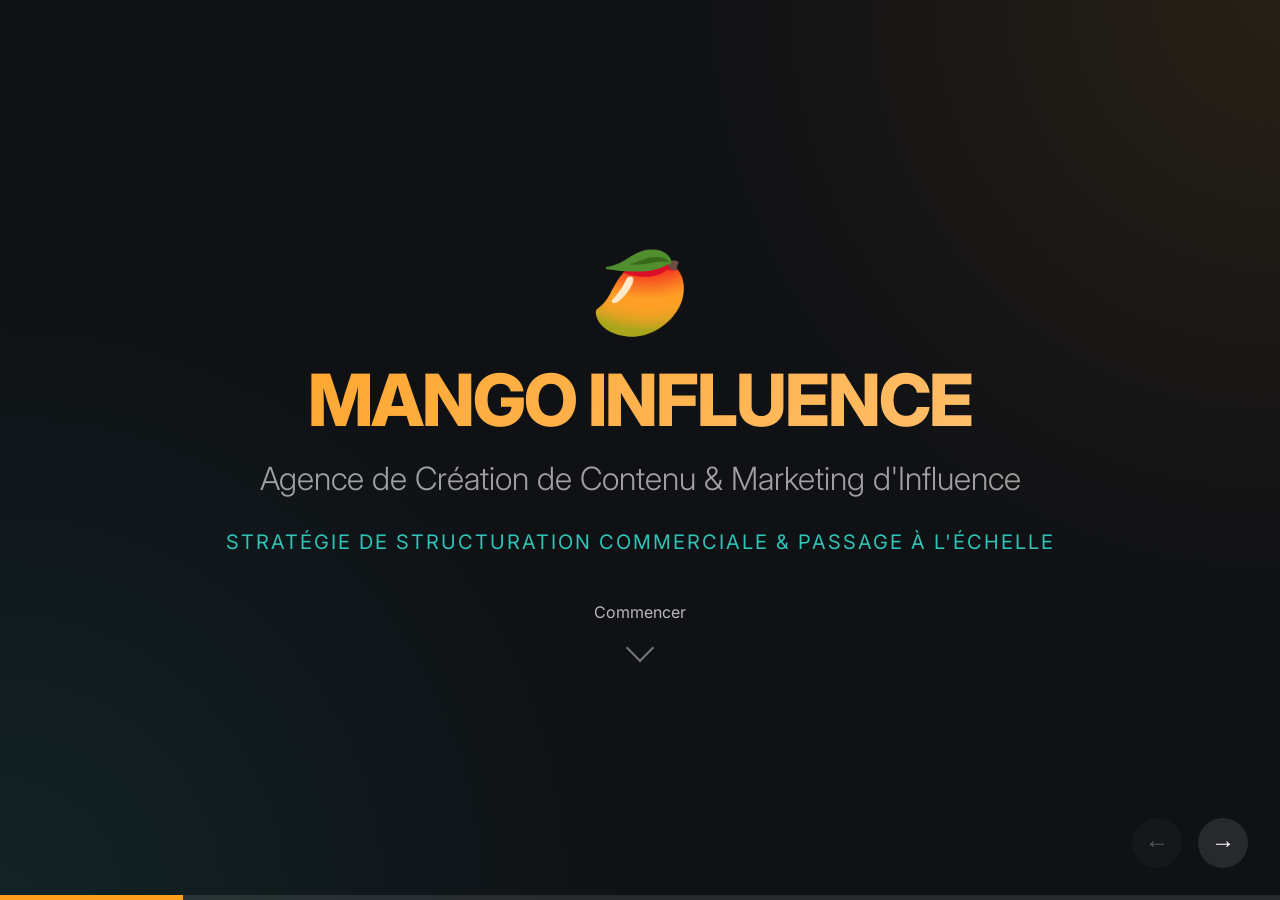
==== index.html @ bfeb3c83 "Move presentation to root for Vercel deployment" ====
<!DOCTYPE html>
<html lang="fr">
<head>
    <meta charset="UTF-8">
    <meta name="viewport" content="width=device-width, initial-scale=1.0">
    <title>Mango Influence - Stratégie de Croissance</title>
    <!-- Google Fonts -->
    <link rel="preconnect" href="https://fonts.googleapis.com">
    <link rel="preconnect" href="https://fonts.gstatic.com" crossorigin>
    <link href="https://fonts.googleapis.com/css2?family=Inter:wght@300;400;600;800&display=swap" rel="stylesheet">
    <link rel="stylesheet" href="style.css">
</head>
<body>
    <div class="progress-bar">
        <div class="progress"></div>
    </div>

    <div class="controls">
        <button id="prevBtn" class="control-btn" aria-label="Précédent">&larr;</button>
        <button id="nextBtn" class="control-btn" aria-label="Suivant">&rarr;</button>
    </div>

    <div class="slider-container">
        <!-- SLIDE 1: Intro -->
        <div class="slide active" id="slide-1">
            <div class="slide-content centered">
                <div class="logo-container">
                    <span class="logo-icon">🥭</span>
                </div>
                <h1>MANGO INFLUENCE</h1>
                <h2>Agence de Création de Contenu & Marketing d'Influence</h2>
                <div class="subtitle">Stratégie de Structuration Commerciale & Passage à l'Échelle</div>
                <div class="scroll-indicator">
                    <span>Commencer</span>
                    <div class="arrow-down"></div>
                </div>
            </div>
        </div>

        <!-- SLIDE 2: Carte d'Identité -->
        <div class="slide" id="slide-2">
            <div class="slide-content">
                <h3>📊 CARTE D'IDENTITÉ</h3>
                <div class="grid-2-col">
                    <div class="card">
                        <div class="card-icon">🏢</div>
                        <h4>L'Agence</h4>
                        <p><strong>Nom :</strong> Mango Influence</p>
                        <p><strong>Âge :</strong> 3 ans d'existence</p>
                        <p><strong>ADN :</strong> Créativité & Performance</p>
                    </div>
                    <div class="card">
                        <div class="card-icon">🌍</div>
                        <h4>Expansion</h4>
                        <p><strong>4 Imparts :</strong> Paris, DOM-TOM, Barcelone, Madrid</p>
                        <p><strong>Équipe :</strong> 6 Commerciaux</p>
                    </div>
                    <div class="card">
                        <div class="card-icon">⚙️</div>
                        <h4>Maturité</h4>
                        <p>✅ RH & Projets (Structuré)</p>
                        <p>❌ Commercial (À structurer)</p>
                    </div>
                    <div class="card highlight">
                        <div class="card-icon">🎯</div>
                        <h4>Mission</h4>
                        <p>Structurer la force de vente pour pérenniser la croissance explosive.</p>
                    </div>
                </div>
            </div>
        </div>

        <!-- SLIDE 3: Proposition de Valeur -->
        <div class="slide" id="slide-3">
            <div class="slide-content">
                <h3>🎯 PROPOSITION DE VALEUR</h3>
                <blockquote class="quote-main">
                    "De l'idée au post : Nous créons, amplifions et mesurons l'impact de vos contenus sur tous les écosystèmes digitaux."
                </blockquote>
                
                <div class="services-grid">
                    <div class="service-item">
                        <span class="service-icon">🎬</span>
                        <span>Création de Contenu</span>
                    </div>
                    <div class="service-item">
                        <span class="service-icon">🤝</span>
                        <span>Marketing d'Influence</span>
                    </div>
                    <div class="service-item">
                        <span class="service-icon">📱</span>
                        <span>Social Media</span>
                    </div>
                    <div class="service-item">
                        <span class="service-icon">📈</span>
                        <span>Paid Media</span>
                    </div>
                </div>
            </div>
        </div>

        <!-- SLIDE 4: SWOT -->
        <div class="slide" id="slide-4">
            <div class="slide-content">
                <h3>✅❌ ANALYSE SWOT</h3>
                <div class="swot-container">
                    <div class="swot-box strengths">
                        <h4>✅ FORCES</h4>
                        <ul>
                            <li>Croissance Explosive (3 ans = 4 bureaux)</li>
                            <li>Positionnement Géographique Unique (DOM-TOM + EU)</li>
                            <li>Fondations RH/Projets solides</li>
                        </ul>
                    </div>
                    <div class="swot-box weaknesses">
                        <h4>❌ FAIBLESSES</h4>
                        <ul>
                            <li>Anarchie Commerciale (6 méthodes différentes)</li>
                            <li>Absence de Playbook & Outils</li>
                            <li>Pas de Machine d'Acquisition (Inbound/Outbound)</li>
                        </ul>
                    </div>
                </div>
            </div>
        </div>

        <!-- SLIDE 5: Diagnostic & Urgences -->
        <div class="slide" id="slide-5">
            <div class="slide-content">
                <h3>🚨 LES 3 URGENCES</h3>
                <div class="urgency-grid">
                    <div class="urgency-card">
                        <div class="urgency-header">1. Pas de Process Unifié</div>
                        <div class="urgency-body">
                            <span class="impact">Perte de 30-50%</span>
                            du CA potentiel par manque de closing.
                        </div>
                    </div>
                    <div class="urgency-card">
                        <div class="urgency-header">2. Pas d'Acquisition</div>
                        <div class="urgency-body">
                            <span class="impact">Croissance Imprévisible</span>
                            dépendante du hasard et du réseau.
                        </div>
                    </div>
                    <div class="urgency-card">
                        <div class="urgency-header">3. Pas de Pilotage</div>
                        <div class="urgency-body">
                            <span class="impact">Risque Trésorerie</span>
                            car impossible de prévoir le CA à 3 mois.
                        </div>
                    </div>
                </div>
            </div>
        </div>

        <!-- SLIDE 6: La Solution (Plan) -->
        <div class="slide" id="slide-6">
            <div class="slide-content">
                <h3>🚀 NOTRE RÉPONSE : PHASE 0</h3>
                <p class="subtitle-slide">Un SPRINT de 4 mois pour poser les fondations (15 000€)</p>
                
                <div class="timeline">
                    <div class="timeline-item">
                        <div class="timeline-marker">1</div>
                        <div class="timeline-content">
                            <h5>Mois 1 : Audit</h5>
                            <p>Cartographie des méthodes & Diagnostic.</p>
                        </div>
                    </div>
                    <div class="timeline-item">
                        <div class="timeline-marker">2</div>
                        <div class="timeline-content">
                            <h5>Mois 2 : Playbook</h5>
                            <p>Création de la "Bible" de vente Mango.</p>
                        </div>
                    </div>
                    <div class="timeline-item">
                        <div class="timeline-marker">3</div>
                        <div class="timeline-content">
                            <h5>Mois 3 : Formation</h5>
                            <p>Bootcamp & Coaching pour aligner l'équipe.</p>
                        </div>
                    </div>
                    <div class="timeline-item">
                        <div class="timeline-marker">4</div>
                        <div class="timeline-content">
                            <h5>Mois 4 : Pilotage</h5>
                            <p>Mise en place des KPIs & Dashboard.</p>
                        </div>
                    </div>
                </div>
            </div>
        </div>

        <!-- SLIDE 7: Closing -->
        <div class="slide" id="slide-7">
            <div class="slide-content centered">
                <h1>PRÊTS À PASSER À L'ÉCHELLE ?</h1>
                <div class="cta-container">
                    <p>La structuration commence maintenant.</p>
                    <button class="cta-btn" onclick="javascript:window.close()">Terminer la présentation</button>
                    <div class="contact-info">
                        <p>Mango Influence - Project Team</p>
                    </div>
                </div>
            </div>
        </div>

    </div>

    <script src="app.js"></script>
</body>
</html>
---- style.css ----
/* CSS Reset & Variables */
:root {
    --primary-color: #FF9F1C; /* Mango Orange */
    --secondary-color: #2EC4B6; /* Tropical Teal */
    --bg-color: #0F1115;      /* Deep Dark Background */
    --text-color: #FFFFFF;
    --text-muted: #A0A0A0;
    --card-bg: rgba(255, 255, 255, 0.05);
    --card-border: rgba(255, 255, 255, 0.1);
    --font-main: 'Inter', sans-serif;
    --transition-speed: 0.5s;
}

* {
    margin: 0;
    padding: 0;
    box-sizing: border-box;
}

body {
    font-family: var(--font-main);
    background-color: var(--bg-color);
    color: var(--text-color);
    overflow: hidden; /* Hide scrollbars for presentation mode */
    height: 100vh;
    width: 100vw;
}

/* Layout */
.slider-container {
    position: relative;
    height: 100vh;
    width: 100%;
}

.slide {
    position: absolute;
    top: 0;
    left: 0;
    width: 100%;
    height: 100%;
    opacity: 0;
    visibility: hidden;
    transition: opacity var(--transition-speed) ease-in-out, transform var(--transition-speed) ease;
    transform: scale(0.95);
    display: flex;
    justify-content: center;
    align-items: center;
    padding: 2rem;
    background: radial-gradient(circle at top right, rgba(255, 159, 28, 0.1), transparent 40%),
                radial-gradient(circle at bottom left, rgba(46, 196, 182, 0.1), transparent 40%);
}

.slide.active {
    opacity: 1;
    visibility: visible;
    transform: scale(1);
    z-index: 10;
}

.slide-content {
    max-width: 1200px;
    width: 100%;
    animation: fadeInUp 0.8s ease-out forwards;
}

.slide-content.centered {
    text-align: center;
}

/* Components */
h1 {
    font-size: 4.5rem;
    font-weight: 800;
    background: linear-gradient(135deg, var(--primary-color), #FFC67E);
    -webkit-background-clip: text;
    -webkit-text-fill-color: transparent;
    margin-bottom: 1rem;
    letter-spacing: -2px;
}

h2 {
    font-size: 2rem;
    font-weight: 300;
    color: var(--text-muted);
    margin-bottom: 2rem;
}

h3 {
    font-size: 2.5rem;
    color: var(--primary-color);
    margin-bottom: 3rem;
    border-left: 5px solid var(--secondary-color);
    padding-left: 1rem;
}

.subtitle {
    font-size: 1.25rem;
    color: var(--secondary-color);
    text-transform: uppercase;
    letter-spacing: 2px;
    margin-top: 1rem;
}

/* Cards Grid */
.grid-2-col {
    display: grid;
    grid-template-columns: repeat(2, 1fr);
    gap: 2rem;
}

.card {
    background: var(--card-bg);
    border: 1px solid var(--card-border);
    border-radius: 16px;
    padding: 2rem;
    backdrop-filter: blur(10px);
    transition: transform 0.3s ease;
}

.card:hover {
    transform: translateY(-5px);
    border-color: var(--primary-color);
}

.card-icon {
    font-size: 2.5rem;
    margin-bottom: 1rem;
}

.card h4 {
    font-size: 1.5rem;
    margin-bottom: 0.5rem;
    color: var(--text-color);
}

.card p {
    color: var(--text-muted);
    font-size: 1rem;
    line-height: 1.6;
}

.card.highlight {
    background: linear-gradient(135deg, rgba(255, 159, 28, 0.1), rgba(255, 159, 28, 0.05));
    border-color: rgba(255, 159, 28, 0.3);
}

/* Services Grid */
.services-grid {
    display: flex;
    justify-content: space-around;
    align-items: center;
    margin-top: 4rem;
    flex-wrap: wrap;
    gap: 1rem;
}

.service-item {
    display: flex;
    flex-direction: column;
    align-items: center;
    gap: 1rem;
    font-size: 1.2rem;
    font-weight: 600;
}

.service-icon {
    font-size: 3rem;
    background: var(--card-bg);
    padding: 1.5rem;
    border-radius: 50%;
    border: 1px solid var(--card-border);
}

/* SWOT */
.swot-container {
    display: grid;
    grid-template-columns: 1fr 1fr;
    gap: 2rem;
}

.swot-box {
    padding: 2rem;
    border-radius: 16px;
    background: var(--card-bg);
}

.swot-box.strengths h4 { color: var(--secondary-color); font-size: 1.5rem; margin-bottom: 1rem; }
.swot-box.weaknesses h4 { color: #EF476F; font-size: 1.5rem; margin-bottom: 1rem; }

.swot-box ul {
    list-style: none;
}

.swot-box ul li {
    padding: 0.5rem 0;
    border-bottom: 1px solid rgba(255,255,255,0.05);
}

.swot-box ul li:before {
    content: "•";
    margin-right: 10px;
    color: var(--text-muted);
}

/* Urgency Grid */
.urgency-grid {
    display: grid;
    grid-template-columns: repeat(3, 1fr);
    gap: 1.5rem;
}

.urgency-card {
    background: rgba(239, 71, 111, 0.1);
    border: 1px solid rgba(239, 71, 111, 0.3);
    border-radius: 12px;
    padding: 1.5rem;
}

.urgency-header {
    font-weight: 800;
    font-size: 1.2rem;
    color: #EF476F;
    margin-bottom: 1rem;
}

.urgency-body {
    font-size: 1rem;
    line-height: 1.5;
}

.urgency-body .impact {
    display: block;
    font-size: 1.5rem;
    font-weight: 800;
    color: var(--text-color);
    margin-bottom: 0.5rem;
}

/* Timeline */
.timeline {
    display: flex;
    justify-content: space-between;
    margin-top: 3rem;
    position: relative;
}

.timeline::before {
    content: '';
    position: absolute;
    top: 25px;
    left: 0;
    width: 100%;
    height: 2px;
    background: var(--card-border);
    z-index: 0;
}

.timeline-item {
    position: relative;
    z-index: 1;
    text-align: center;
    flex: 1;
    padding: 0 10px;
}

.timeline-marker {
    width: 50px;
    height: 50px;
    background: var(--bg-color);
    border: 2px solid var(--primary-color);
    border-radius: 50%;
    display: flex;
    justify-content: center;
    align-items: center;
    font-weight: 800;
    margin: 0 auto 1.5rem;
    color: var(--primary-color);
    box-shadow: 0 0 15px rgba(255, 159, 28, 0.3);
}

.timeline-content h5 {
    font-size: 1.1rem;
    color: var(--text-color);
    margin-bottom: 0.5rem;
}

.timeline-content p {
    font-size: 0.9rem;
    color: var(--text-muted);
}

/* Controls & UI */
.controls {
    position: fixed;
    bottom: 2rem;
    right: 2rem;
    z-index: 100;
    display: flex;
    gap: 1rem;
}

.control-btn {
    background: rgba(255, 255, 255, 0.1);
    border: none;
    color: white;
    width: 50px;
    height: 50px;
    border-radius: 50%;
    cursor: pointer;
    font-size: 1.5rem;
    transition: all 0.3s ease;
}

.control-btn:hover {
    background: var(--primary-color);
    transform: scale(1.1);
}

.progress-bar {
    position: fixed;
    bottom: 0;
    left: 0;
    width: 100%;
    height: 5px;
    background: rgba(255,255,255,0.1);
    z-index: 100;
}

.progress {
    height: 100%;
    background: var(--primary-color);
    width: 0%;
    transition: width 0.3s ease;
}

.logo-icon {
    font-size: 5rem;
    display: block;
    margin-bottom: 1rem;
    animation: float 3s ease-in-out infinite;
}

.arrow-down {
    margin-top: 1rem;
    width: 20px;
    height: 20px;
    border-right: 2px solid var(--text-muted);
    border-bottom: 2px solid var(--text-muted);
    transform: rotate(45deg);
    animation: bounce 2s infinite;
}

.scroll-indicator {
    margin-top: 3rem;
    display: flex;
    flex-direction: column;
    align-items: center;
    opacity: 0.7;
}

.quote-main {
    font-size: 2rem;
    font-weight: 300;
    font-style: italic;
    text-align: center;
    color: var(--text-color);
    margin: 2rem 0;
    padding: 0 2rem;
    border-left: none;
}

.cta-btn {
    margin-top: 2rem;
    padding: 1rem 3rem;
    font-size: 1.2rem;
    font-weight: 700;
    color: var(--bg-color);
    background: var(--primary-color);
    border: none;
    border-radius: 50px;
    cursor: pointer;
    transition: transform 0.3s, box-shadow 0.3s;
}

.cta-btn:hover {
    transform: translateY(-2px);
    box-shadow: 0 10px 20px rgba(255, 159, 28, 0.3);
}

/* Animations */
@keyframes fadeInUp {
    from {
        opacity: 0;
        transform: translateY(20px);
    }
    to {
        opacity: 1;
        transform: translateY(0);
    }
}

@keyframes float {
    0% { transform: translateY(0px); }
    50% { transform: translateY(-10px); }
    100% { transform: translateY(0px); }
}

@keyframes bounce {
    0%, 20%, 50%, 80%, 100% {transform: translateY(0) rotate(45deg);}
    40% {transform: translateY(-10px) rotate(45deg);}
    60% {transform: translateY(-5px) rotate(45deg);}
}
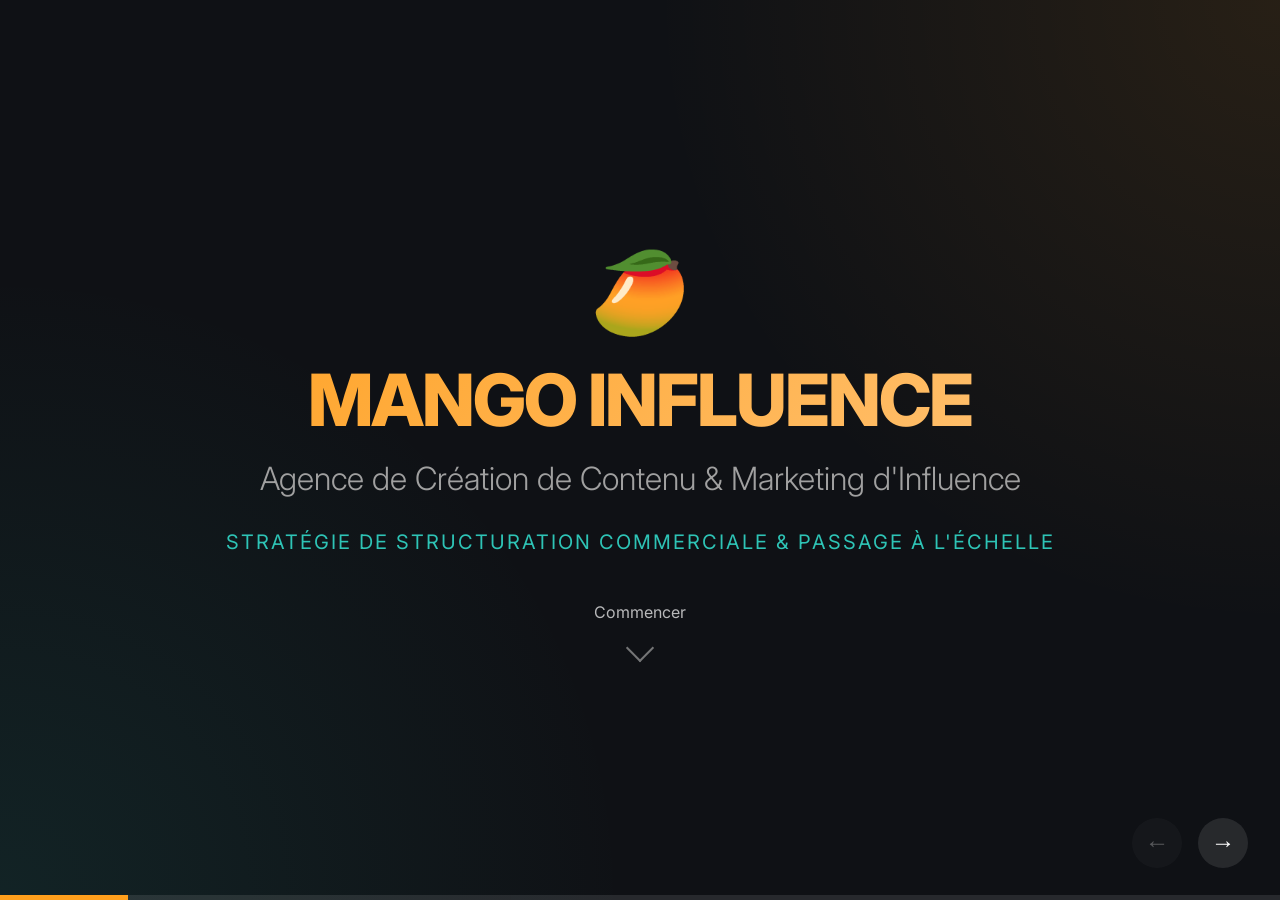
==== commit 8f352903: "Add detailed Project Management slides" ====
--- a/index.html
+++ b/index.html
@@ -1,5 +1,6 @@
 <!DOCTYPE html>
 <html lang="fr">
+
 <head>
     <meta charset="UTF-8">
     <meta name="viewport" content="width=device-width, initial-scale=1.0">
@@ -10,6 +11,7 @@
     <link href="https://fonts.googleapis.com/css2?family=Inter:wght@300;400;600;800&display=swap" rel="stylesheet">
     <link rel="stylesheet" href="style.css">
 </head>
+
 <body>
     <div class="progress-bar">
         <div class="progress"></div>
@@ -75,9 +77,10 @@
             <div class="slide-content">
                 <h3>🎯 PROPOSITION DE VALEUR</h3>
                 <blockquote class="quote-main">
-                    "De l'idée au post : Nous créons, amplifions et mesurons l'impact de vos contenus sur tous les écosystèmes digitaux."
+                    "De l'idée au post : Nous créons, amplifions et mesurons l'impact de vos contenus sur tous les
+                    écosystèmes digitaux."
                 </blockquote>
-                
+
                 <div class="services-grid">
                     <div class="service-item">
                         <span class="service-icon">🎬</span>
@@ -159,7 +162,7 @@
             <div class="slide-content">
                 <h3>🚀 NOTRE RÉPONSE : PHASE 0</h3>
                 <p class="subtitle-slide">Un SPRINT de 4 mois pour poser les fondations (15 000€)</p>
-                
+
                 <div class="timeline">
                     <div class="timeline-item">
                         <div class="timeline-marker">1</div>
@@ -193,8 +196,176 @@
             </div>
         </div>
 
-        <!-- SLIDE 7: Closing -->
+        <!-- SLIDE 7: La Méthode SPRINT -->
         <div class="slide" id="slide-7">
+            <div class="slide-content">
+                <h3>🔄 LA MÉTHODE SPRINT</h3>
+                <p class="subtitle-slide">Gestion de projet Agile appliquée au commercial</p>
+
+                <div class="methodology-container">
+                    <div class="sprint-cycle">
+                        <div class="sprint-step step-1">
+                            <span class="step-num">1</span>
+                            <strong>Planification</strong>
+                            <small>Définition des objectifs du sprint (Lundi)</small>
+                        </div>
+                        <div class="sprint-arrow">➜</div>
+                        <div class="sprint-step step-2">
+                            <span class="step-num">2</span>
+                            <strong>Exécution</strong>
+                            <small>Sprints de 2 semaines avec Daily Standups</small>
+                        </div>
+                        <div class="sprint-arrow">➜</div>
+                        <div class="sprint-step step-3">
+                            <span class="step-num">3</span>
+                            <strong>Revue</strong>
+                            <small>Démo des résultats & Feedback (Vendredi)</small>
+                        </div>
+                        <div class="sprint-arrow">➜</div>
+                        <div class="sprint-step step-4">
+                            <span class="step-num">4</span>
+                            <strong>Rétrospective</strong>
+                            <small>Amélioration continue du process</small>
+                        </div>
+                    </div>
+
+                    <div class="pillars-grid">
+                        <div class="pillar-card">
+                            <div class="pillar-icon">⚡️</div>
+                            <h5>Vitesse</h5>
+                            <p>Itérations courtes pour valider vite.</p>
+                        </div>
+                        <div class="pillar-card">
+                            <div class="pillar-icon">📏</div>
+                            <h5>Mesure</h5>
+                            <p>KPIs suivis en temps réel.</p>
+                        </div>
+                        <div class="pillar-card">
+                            <div class="pillar-icon">🔓</div>
+                            <h5>Transparence</h5>
+                            <p>Visibilité totale sur l'avancement.</p>
+                        </div>
+                    </div>
+                </div>
+            </div>
+        </div>
+
+        <!-- SLIDE 8: Gouvernance -->
+        <div class="slide" id="slide-8">
+            <div class="slide-content">
+                <h3>🏛 GOUVERNANCE & RITUELS</h3>
+                <div class="governance-grid">
+                    <div class="gov-card copil">
+                        <div class="gov-header">
+                            <span class="gov-tag">Stratégique</span>
+                            <h4>CoPil (Comité de Pilotage)</h4>
+                        </div>
+                        <div class="gov-body">
+                            <ul>
+                                <li><strong>Fréquence :</strong> Mensuel</li>
+                                <li><strong>Durée :</strong> 2h</li>
+                                <li><strong>Participants :</strong> Direction Mango + Chef de Projet</li>
+                                <li><strong>Ordre du jour :</strong>
+                                    <ul>
+                                        <li>Validation des livrables majeurs</li>
+                                        <li>Arbitrages budgétaires</li>
+                                        <li>Planning macro</li>
+                                    </ul>
+                                </li>
+                            </ul>
+                        </div>
+                    </div>
+
+                    <div class="gov-card coproj">
+                        <div class="gov-header">
+                            <span class="gov-tag">Opérationnel</span>
+                            <h4>CoProj (Comité Projet)</h4>
+                        </div>
+                        <div class="gov-body">
+                            <ul>
+                                <li><strong>Fréquence :</strong> Hebdomadaire</li>
+                                <li><strong>Durée :</strong> 1h</li>
+                                <li><strong>Participants :</strong> Équipe Projet + Key Users</li>
+                                <li><strong>Ordre du jour :</strong>
+                                    <ul>
+                                        <li>Suivi des tâches (Kanban)</li>
+                                        <li>Gestion des bloquants</li>
+                                        <li>Validation opérationnelle</li>
+                                    </ul>
+                                </li>
+                            </ul>
+                        </div>
+                    </div>
+                </div>
+            </div>
+        </div>
+
+        <!-- SLIDE 9: Risques & Outils -->
+        <div class="slide" id="slide-9">
+            <div class="slide-content">
+                <h3>🛡 GESTION DES RISQUES & OUTILS</h3>
+
+                <div class="risk-tools-container">
+                    <div class="risk-section">
+                        <h4>Matrices des Risques</h4>
+                        <table class="data-table">
+                            <thead>
+                                <tr>
+                                    <th>Risque</th>
+                                    <th>Impact</th>
+                                    <th>Probabilité</th>
+                                    <th>Mitigation</th>
+                                </tr>
+                            </thead>
+                            <tbody>
+                                <tr>
+                                    <td>Résistance au changement</td>
+                                    <td>Haut</td>
+                                    <td>Moyen</td>
+                                    <td>Co-construction & Quick Wins</td>
+                                </tr>
+                                <tr>
+                                    <td>Disponibilité équipes</td>
+                                    <td>Moyen</td>
+                                    <td>Haut</td>
+                                    <td>Planification bloquée à l'avance</td>
+                                </tr>
+                                <tr>
+                                    <td>Dette technique</td>
+                                    <td>Moyen</td>
+                                    <td>Faible</td>
+                                    <td>Audit préalable</td>
+                                </tr>
+                            </tbody>
+                        </table>
+                    </div>
+
+                    <div class="tools-section">
+                        <h4>Stack Projet</h4>
+                        <div class="tool-list">
+                            <div class="tool-item">
+                                <span class="tool-icon">📝</span>
+                                <strong>Notion</strong>
+                                <span>Documentation & Suivi</span>
+                            </div>
+                            <div class="tool-item">
+                                <span class="tool-icon">💬</span>
+                                <strong>WhatsApp</strong>
+                                <span>Communication rapide</span>
+                            </div>
+                            <div class="tool-item">
+                                <span class="tool-icon">🎥</span>
+                                <strong>Loom</strong>
+                                <span>Démos asynchrones</span>
+                            </div>
+                        </div>
+                    </div>
+                </div>
+            </div>
+        </div>
+
+        <!-- SLIDE 10: Closing -->
+        <div class="slide" id="slide-10">
             <div class="slide-content centered">
                 <h1>PRÊTS À PASSER À L'ÉCHELLE ?</h1>
                 <div class="cta-container">
@@ -211,4 +382,5 @@
 
     <script src="app.js"></script>
 </body>
-</html>
+
+</html>
--- a/style.css
+++ b/style.css
@@ -1,8 +1,11 @@
 /* CSS Reset & Variables */
 :root {
-    --primary-color: #FF9F1C; /* Mango Orange */
-    --secondary-color: #2EC4B6; /* Tropical Teal */
-    --bg-color: #0F1115;      /* Deep Dark Background */
+    --primary-color: #FF9F1C;
+    /* Mango Orange */
+    --secondary-color: #2EC4B6;
+    /* Tropical Teal */
+    --bg-color: #0F1115;
+    /* Deep Dark Background */
     --text-color: #FFFFFF;
     --text-muted: #A0A0A0;
     --card-bg: rgba(255, 255, 255, 0.05);
@@ -21,7 +24,8 @@
     font-family: var(--font-main);
     background-color: var(--bg-color);
     color: var(--text-color);
-    overflow: hidden; /* Hide scrollbars for presentation mode */
+    overflow: hidden;
+    /* Hide scrollbars for presentation mode */
     height: 100vh;
     width: 100vw;
 }
@@ -48,7 +52,7 @@
     align-items: center;
     padding: 2rem;
     background: radial-gradient(circle at top right, rgba(255, 159, 28, 0.1), transparent 40%),
-                radial-gradient(circle at bottom left, rgba(46, 196, 182, 0.1), transparent 40%);
+        radial-gradient(circle at bottom left, rgba(46, 196, 182, 0.1), transparent 40%);
 }
 
 .slide.active {
@@ -73,6 +77,7 @@
     font-size: 4.5rem;
     font-weight: 800;
     background: linear-gradient(135deg, var(--primary-color), #FFC67E);
+    background-clip: text;
     -webkit-background-clip: text;
     -webkit-text-fill-color: transparent;
     margin-bottom: 1rem;
@@ -185,8 +190,17 @@
     background: var(--card-bg);
 }
 
-.swot-box.strengths h4 { color: var(--secondary-color); font-size: 1.5rem; margin-bottom: 1rem; }
-.swot-box.weaknesses h4 { color: #EF476F; font-size: 1.5rem; margin-bottom: 1rem; }
+.swot-box.strengths h4 {
+    color: var(--secondary-color);
+    font-size: 1.5rem;
+    margin-bottom: 1rem;
+}
+
+.swot-box.weaknesses h4 {
+    color: #EF476F;
+    font-size: 1.5rem;
+    margin-bottom: 1rem;
+}
 
 .swot-box ul {
     list-style: none;
@@ -194,7 +208,7 @@
 
 .swot-box ul li {
     padding: 0.5rem 0;
-    border-bottom: 1px solid rgba(255,255,255,0.05);
+    border-bottom: 1px solid rgba(255, 255, 255, 0.05);
 }
 
 .swot-box ul li:before {
@@ -323,7 +337,7 @@
     left: 0;
     width: 100%;
     height: 5px;
-    background: rgba(255,255,255,0.1);
+    background: rgba(255, 255, 255, 0.1);
     z-index: 100;
 }
 
@@ -394,6 +408,7 @@
         opacity: 0;
         transform: translateY(20px);
     }
+
     to {
         opacity: 1;
         transform: translateY(0);
@@ -401,13 +416,268 @@
 }
 
 @keyframes float {
-    0% { transform: translateY(0px); }
-    50% { transform: translateY(-10px); }
-    100% { transform: translateY(0px); }
+    0% {
+        transform: translateY(0px);
+    }
+
+    50% {
+        transform: translateY(-10px);
+    }
+
+    100% {
+        transform: translateY(0px);
+    }
 }
 
 @keyframes bounce {
-    0%, 20%, 50%, 80%, 100% {transform: translateY(0) rotate(45deg);}
-    40% {transform: translateY(-10px) rotate(45deg);}
-    60% {transform: translateY(-5px) rotate(45deg);}
-}
+
+    0%,
+    20%,
+    50%,
+    80%,
+    100% {
+        transform: translateY(0) rotate(45deg);
+    }
+
+    40% {
+        transform: translateY(-10px) rotate(45deg);
+    }
+
+    60% {
+        transform: translateY(-5px) rotate(45deg);
+    }
+}
+
+/* --- Project Management Slides Styles --- */
+
+/* SPRINT Methodology */
+.methodology-container {
+    display: flex;
+    flex-direction: column;
+    gap: 3rem;
+    margin-top: 2rem;
+}
+
+.sprint-cycle {
+    display: flex;
+    justify-content: space-between;
+    align-items: center;
+    background: rgba(255, 255, 255, 0.05);
+    padding: 2rem;
+    border-radius: 20px;
+    border: 1px dashed var(--card-border);
+}
+
+.sprint-step {
+    display: flex;
+    flex-direction: column;
+    align-items: center;
+    text-align: center;
+    gap: 0.5rem;
+    position: relative;
+    max-width: 150px;
+}
+
+.step-num {
+    width: 40px;
+    height: 40px;
+    background: var(--primary-color);
+    color: var(--bg-color);
+    border-radius: 50%;
+    display: flex;
+    justify-content: center;
+    align-items: center;
+    font-weight: 800;
+    font-size: 1.2rem;
+    margin-bottom: 0.5rem;
+}
+
+.sprint-arrow {
+    font-size: 1.5rem;
+    color: var(--secondary-color);
+    opacity: 0.5;
+}
+
+.sprint-step strong {
+    color: var(--primary-color);
+    font-size: 1.1rem;
+}
+
+.sprint-step small {
+    color: var(--text-muted);
+    font-size: 0.8rem;
+}
+
+.pillars-grid {
+    display: grid;
+    grid-template-columns: repeat(3, 1fr);
+    gap: 2rem;
+}
+
+.pillar-card {
+    background: var(--card-bg);
+    border: 1px solid var(--card-border);
+    padding: 1.5rem;
+    border-radius: 12px;
+    text-align: center;
+    transition: transform 0.3s;
+}
+
+.pillar-card:hover {
+    transform: translateY(-5px);
+    border-color: var(--secondary-color);
+}
+
+.pillar-icon {
+    font-size: 2.5rem;
+    margin-bottom: 1rem;
+}
+
+/* Governance */
+.governance-grid {
+    display: grid;
+    grid-template-columns: 1fr 1fr;
+    gap: 3rem;
+    margin-top: 2rem;
+}
+
+.gov-card {
+    background: var(--card-bg);
+    border-radius: 16px;
+    overflow: hidden;
+    border: 1px solid var(--card-border);
+}
+
+.gov-header {
+    background: rgba(255, 255, 255, 0.05);
+    padding: 1.5rem;
+    border-bottom: 1px solid var(--card-border);
+    display: flex;
+    justify-content: space-between;
+    align-items: center;
+}
+
+.gov-tag {
+    font-size: 0.8rem;
+    background: rgba(255, 255, 255, 0.1);
+    padding: 0.3rem 0.8rem;
+    border-radius: 20px;
+    text-transform: uppercase;
+    letter-spacing: 1px;
+}
+
+.copil .gov-header h4 {
+    color: var(--primary-color);
+    margin: 0;
+}
+
+.copil .gov-tag {
+    color: var(--primary-color);
+    border: 1px solid var(--primary-color);
+}
+
+.coproj .gov-header h4 {
+    color: var(--secondary-color);
+    margin: 0;
+}
+
+.coproj .gov-tag {
+    color: var(--secondary-color);
+    border: 1px solid var(--secondary-color);
+}
+
+.gov-body {
+    padding: 2rem;
+}
+
+.gov-body ul {
+    list-style: none;
+    padding: 0;
+}
+
+.gov-body ul li {
+    margin-bottom: 1rem;
+    color: var(--text-muted);
+}
+
+.gov-body ul li strong {
+    color: var(--text-color);
+    margin-right: 5px;
+}
+
+.gov-body ul ul {
+    margin-top: 0.5rem;
+    padding-left: 1.5rem;
+    border-left: 2px solid var(--card-border);
+}
+
+.gov-body ul ul li {
+    margin-bottom: 0.3rem;
+    font-size: 0.9rem;
+}
+
+/* Risks & Tools */
+.risk-tools-container {
+    display: grid;
+    grid-template-columns: 2fr 1fr;
+    gap: 2rem;
+}
+
+.data-table {
+    width: 100%;
+    border-collapse: collapse;
+    background: var(--card-bg);
+    border-radius: 12px;
+    overflow: hidden;
+}
+
+.data-table th,
+.data-table td {
+    padding: 1rem;
+    text-align: left;
+    border-bottom: 1px solid var(--card-border);
+}
+
+.data-table th {
+    background: rgba(255, 255, 255, 0.05);
+    color: var(--primary-color);
+    font-weight: 600;
+}
+
+.data-table td {
+    color: var(--text-muted);
+}
+
+.tool-list {
+    display: flex;
+    flex-direction: column;
+    gap: 1rem;
+}
+
+.tool-item {
+    display: flex;
+    align-items: center;
+    gap: 1rem;
+    background: var(--card-bg);
+    padding: 1rem;
+    border-radius: 10px;
+    border: 1px solid var(--card-border);
+    transition: background 0.3s;
+}
+
+.tool-item:hover {
+    background: rgba(255, 255, 255, 0.1);
+}
+
+.tool-icon {
+    font-size: 1.5rem;
+}
+
+.subtitle-slide {
+    font-size: 1.1rem;
+    color: var(--text-muted);
+    margin-top: -1.5rem;
+    /* pull up closer to H3 */
+    margin-bottom: 2rem;
+    font-style: italic;
+}
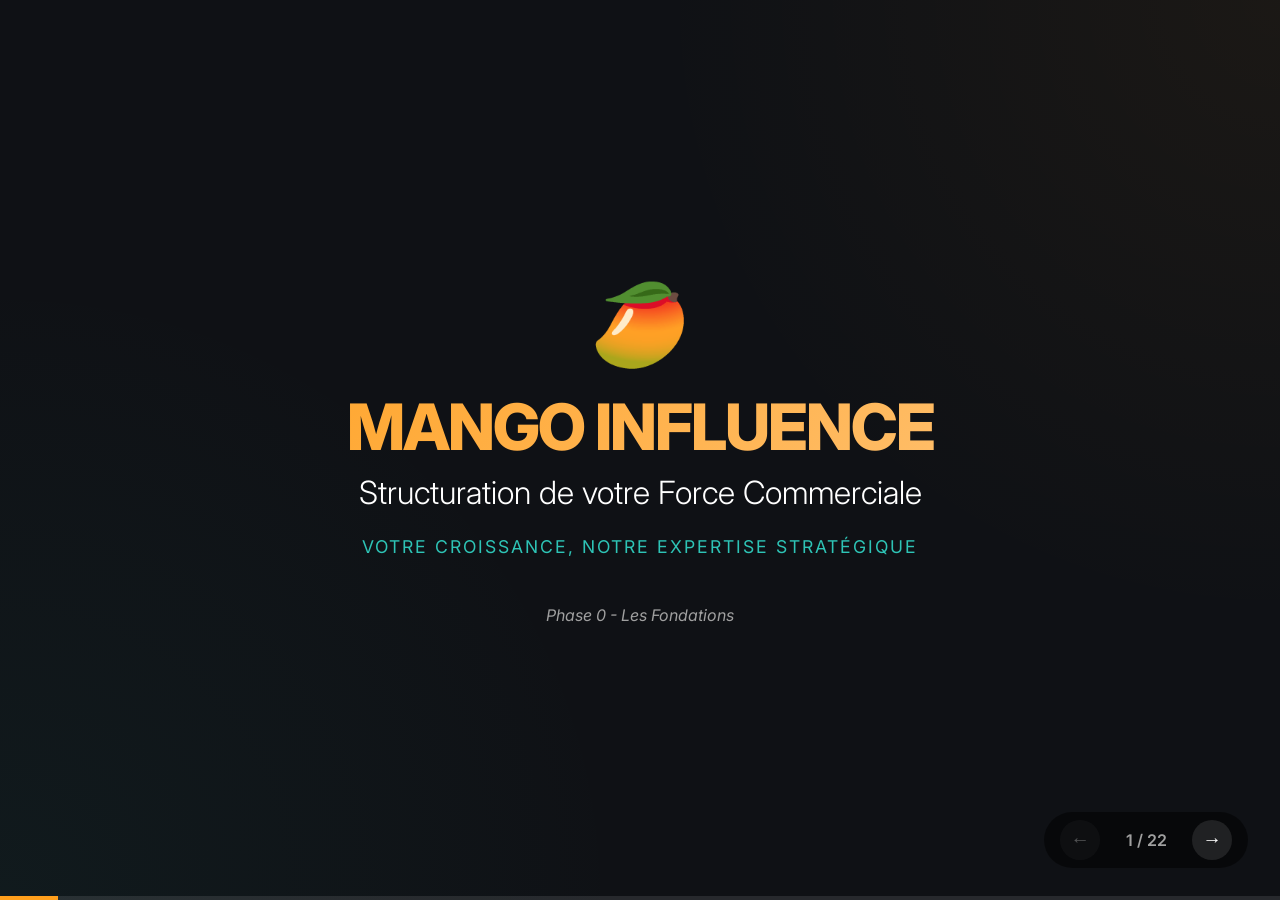
==== commit 787411fa: "Implement full presentation structure (Slides 1-22) with styles and JS" ====
--- a/index.html
+++ b/index.html
@@ -4,7 +4,7 @@
 <head>
     <meta charset="UTF-8">
     <meta name="viewport" content="width=device-width, initial-scale=1.0">
-    <title>Mango Influence - Stratégie de Croissance</title>
+    <title>Mango Influence - Structuration Commerciale</title>
     <!-- Google Fonts -->
     <link rel="preconnect" href="https://fonts.googleapis.com">
     <link rel="preconnect" href="https://fonts.gstatic.com" crossorigin>
@@ -19,344 +19,361 @@
 
     <div class="controls">
         <button id="prevBtn" class="control-btn" aria-label="Précédent">&larr;</button>
+        <div class="slide-counter"><span id="currSlide">1</span> / <span id="totalSlide">22</span></div>
         <button id="nextBtn" class="control-btn" aria-label="Suivant">&rarr;</button>
     </div>
 
     <div class="slider-container">
-        <!-- SLIDE 1: Intro -->
+
+        <!-- SLIDE 1: PAGE D'ACCUEIL -->
         <div class="slide active" id="slide-1">
             <div class="slide-content centered">
                 <div class="logo-container">
                     <span class="logo-icon">🥭</span>
                 </div>
                 <h1>MANGO INFLUENCE</h1>
-                <h2>Agence de Création de Contenu & Marketing d'Influence</h2>
-                <div class="subtitle">Stratégie de Structuration Commerciale & Passage à l'Échelle</div>
-                <div class="scroll-indicator">
-                    <span>Commencer</span>
-                    <div class="arrow-down"></div>
-                </div>
-            </div>
-        </div>
-
-        <!-- SLIDE 2: Carte d'Identité -->
+                <h2>Structuration de votre Force Commerciale</h2>
+                <div class="subtitle">VOTRE CROISSANCE, NOTRE EXPERTISE STRATÉGIQUE</div>
+                <p class="meta-info">Phase 0 - Les Fondations</p>
+            </div>
+        </div>
+
+        <!-- SLIDE 2: QUI SOMMES-NOUS ? -->
         <div class="slide" id="slide-2">
             <div class="slide-content">
-                <h3>📊 CARTE D'IDENTITÉ</h3>
+                <h3>🏢 QUI SOMMES-NOUS ?</h3>
                 <div class="grid-2-col">
                     <div class="card">
-                        <div class="card-icon">🏢</div>
-                        <h4>L'Agence</h4>
-                        <p><strong>Nom :</strong> Mango Influence</p>
-                        <p><strong>Âge :</strong> 3 ans d'existence</p>
-                        <p><strong>ADN :</strong> Créativité & Performance</p>
+                        <div class="card-icon">🏗️</div>
+                        <h4>Fondations</h4>
+                        <p>Cabinet spécialisé en structuration commerciale et marketing pour agences créatives en
+                            hypercroissance.</p>
                     </div>
                     <div class="card">
                         <div class="card-icon">🌍</div>
-                        <h4>Expansion</h4>
-                        <p><strong>4 Imparts :</strong> Paris, DOM-TOM, Barcelone, Madrid</p>
-                        <p><strong>Équipe :</strong> 6 Commerciaux</p>
-                    </div>
-                    <div class="card">
-                        <div class="card-icon">⚙️</div>
-                        <h4>Maturité</h4>
-                        <p>✅ RH & Projets (Structuré)</p>
-                        <p>❌ Commercial (À structurer)</p>
-                    </div>
-                    <div class="card highlight">
-                        <div class="card-icon">🎯</div>
-                        <h4>Mission</h4>
-                        <p>Structurer la force de vente pour pérenniser la croissance explosive.</p>
-                    </div>
-                </div>
-            </div>
-        </div>
-
-        <!-- SLIDE 3: Proposition de Valeur -->
+                        <h4>Position</h4>
+                        <p>Partenaire de transformation de l'artisanat à l'industrialisation. Présence France &
+                            International.</p>
+                    </div>
+                </div>
+                <div class="expertise-list">
+                    <h4>Notre Expertise :</h4>
+                    <ul>
+                        <li>✅ Audit et diagnostic commercial</li>
+                        <li>✅ Création de Playbooks de vente</li>
+                        <li>✅ Formation équipes commerciales</li>
+                        <li>✅ Pilotage de la performance</li>
+                    </ul>
+                </div>
+                <p class="quote-slide">"Transformer vos commerciaux en une force de frappe unifiée et prédictible"</p>
+            </div>
+        </div>
+
+        <!-- SLIDE 3: NOS VALEURS -->
         <div class="slide" id="slide-3">
             <div class="slide-content">
-                <h3>🎯 PROPOSITION DE VALEUR</h3>
-                <blockquote class="quote-main">
-                    "De l'idée au post : Nous créons, amplifions et mesurons l'impact de vos contenus sur tous les
-                    écosystèmes digitaux."
+                <h3>💎 CE QUI NOUS ANIME</h3>
+                <div class="value-grid">
+                    <div class="value-card">
+                        <h4>TRANSPARENCE</h4>
+                        <p>Budget clair, pas de coûts cachés. Vous savez exactement ce que 15K€ permet de faire.</p>
+                    </div>
+                    <div class="value-card">
+                        <h4>ÉCOUTE</h4>
+                        <p>6h d'interviews individuelles avec vos commerciaux avant toute recommandation.</p>
+                    </div>
+                    <div class="value-card">
+                        <h4>INNOVATION</h4>
+                        <p>Méthodologie SPRINT adaptée aux agences créatives (pas du consulting corporate).</p>
+                    </div>
+                    <div class="value-card">
+                        <h4>ENGAGEMENT</h4>
+                        <p>Points hebdomadaires garantis. On ne vous lâche pas en cours de route.</p>
+                    </div>
+                </div>
+            </div>
+        </div>
+
+        <!-- SLIDE 4: NOTRE ÉQUIPE PROJET -->
+        <div class="slide" id="slide-4">
+            <div class="slide-content">
+                <h3>👥 VOS INTERLOCUTEURS</h3>
+                <div class="team-grid">
+                    <div class="team-card">
+                        <div class="avatar">👨‍💼</div>
+                        <h4>Votre Nom</h4>
+                        <span class="role">Chef de Projet</span>
+                        <p>Expert Structuration Commerciale. 10+ ans en agences digitales.</p>
+                    </div>
+                    <div class="team-card">
+                        <div class="avatar">👩‍💼</div>
+                        <h4>Consultant 2</h4>
+                        <span class="role">Expert Formation</span>
+                        <p>Certification vente consultative. 50+ équipes formées.</p>
+                    </div>
+                    <div class="team-card">
+                        <div class="avatar">👨‍💻</div>
+                        <h4>Consultant 3</h4>
+                        <span class="role">Analyste Perf</span>
+                        <p>Création de dashboards et expert KPIs.</p>
+                    </div>
+                    <div class="team-card">
+                        <div class="avatar">📋</div>
+                        <h4>Adjoint(e)</h4>
+                        <span class="role">Coordinateur</span>
+                        <p>Suivi opérationnel hebdo et garant du planning.</p>
+                    </div>
+                </div>
+            </div>
+        </div>
+
+        <!-- SLIDE 5: INITIALISATION - SITUATION ACTUELLE -->
+        <div class="slide" id="slide-5">
+            <div class="slide-content">
+                <h3>🏁 VOTRE SITUATION ACTUELLE</h3>
+                <div class="situation-container">
+                    <div class="situation-box forces">
+                        <h4>✅ VOS FORCES (Ce qu'on observe)</h4>
+                        <ul>
+                            <li>Croissance explosive : 3 ans = 4 bureaux</li>
+                            <li>Positionnement unique (DOM-TOM + Europe)</li>
+                            <li>Audit RH/Projets déjà réalisé</li>
+                            <li>Équipe de 6 commerciaux motivés</li>
+                        </ul>
+                    </div>
+                    <div class="situation-box defis">
+                        <h4>⚠️ VOS DÉFIS</h4>
+                        <ul>
+                            <li>6 commerciaux = 6 méthodes différentes</li>
+                            <li>Pas de processus de vente standardisé</li>
+                            <li>CA imprévisible</li>
+                            <li>Onboarding nouveau commercial : 6 mois</li>
+                            <li>Pas de grille tarifaire harmonisée</li>
+                        </ul>
+                    </div>
+                </div>
+            </div>
+        </div>
+
+        <!-- SLIDE 6: VOTRE PROBLÉMATIQUE -->
+        <div class="slide" id="slide-6">
+            <div class="slide-content">
+                <h3>🧩 VOTRE PROBLÉMATIQUE</h3>
+                <blockquote class="problem-quote">
+                    "Comment structurer votre force commerciale multi-sites pour transformer la croissance opportuniste
+                    en machine prévisible, tout en conservant l'agilité d'une agence créative ?"
                 </blockquote>
 
-                <div class="services-grid">
-                    <div class="service-item">
-                        <span class="service-icon">🎬</span>
-                        <span>Création de Contenu</span>
-                    </div>
-                    <div class="service-item">
-                        <span class="service-icon">🤝</span>
-                        <span>Marketing d'Influence</span>
-                    </div>
-                    <div class="service-item">
-                        <span class="service-icon">📱</span>
-                        <span>Social Media</span>
-                    </div>
-                    <div class="service-item">
-                        <span class="service-icon">📈</span>
-                        <span>Paid Media</span>
-                    </div>
-                </div>
-            </div>
-        </div>
-
-        <!-- SLIDE 4: SWOT -->
-        <div class="slide" id="slide-4">
-            <div class="slide-content">
-                <h3>✅❌ ANALYSE SWOT</h3>
-                <div class="swot-container">
-                    <div class="swot-box strengths">
-                        <h4>✅ FORCES</h4>
-                        <ul>
-                            <li>Croissance Explosive (3 ans = 4 bureaux)</li>
-                            <li>Positionnement Géographique Unique (DOM-TOM + EU)</li>
-                            <li>Fondations RH/Projets solides</li>
-                        </ul>
-                    </div>
-                    <div class="swot-box weaknesses">
-                        <h4>❌ FAIBLESSES</h4>
-                        <ul>
-                            <li>Anarchie Commerciale (6 méthodes différentes)</li>
-                            <li>Absence de Playbook & Outils</li>
-                            <li>Pas de Machine d'Acquisition (Inbound/Outbound)</li>
-                        </ul>
-                    </div>
-                </div>
-            </div>
-        </div>
-
-        <!-- SLIDE 5: Diagnostic & Urgences -->
-        <div class="slide" id="slide-5">
-            <div class="slide-content">
-                <h3>🚨 LES 3 URGENCES</h3>
-                <div class="urgency-grid">
-                    <div class="urgency-card">
-                        <div class="urgency-header">1. Pas de Process Unifié</div>
-                        <div class="urgency-body">
-                            <span class="impact">Perte de 30-50%</span>
-                            du CA potentiel par manque de closing.
-                        </div>
-                    </div>
-                    <div class="urgency-card">
-                        <div class="urgency-header">2. Pas d'Acquisition</div>
-                        <div class="urgency-body">
-                            <span class="impact">Croissance Imprévisible</span>
-                            dépendante du hasard et du réseau.
-                        </div>
-                    </div>
-                    <div class="urgency-card">
-                        <div class="urgency-header">3. Pas de Pilotage</div>
-                        <div class="urgency-body">
-                            <span class="impact">Risque Trésorerie</span>
-                            car impossible de prévoir le CA à 3 mois.
-                        </div>
-                    </div>
-                </div>
-            </div>
-        </div>
-
-        <!-- SLIDE 6: La Solution (Plan) -->
-        <div class="slide" id="slide-6">
-            <div class="slide-content">
-                <h3>🚀 NOTRE RÉPONSE : PHASE 0</h3>
-                <p class="subtitle-slide">Un SPRINT de 4 mois pour poser les fondations (15 000€)</p>
-
-                <div class="timeline">
-                    <div class="timeline-item">
-                        <div class="timeline-marker">1</div>
-                        <div class="timeline-content">
-                            <h5>Mois 1 : Audit</h5>
-                            <p>Cartographie des méthodes & Diagnostic.</p>
-                        </div>
-                    </div>
-                    <div class="timeline-item">
-                        <div class="timeline-marker">2</div>
-                        <div class="timeline-content">
-                            <h5>Mois 2 : Playbook</h5>
-                            <p>Création de la "Bible" de vente Mango.</p>
-                        </div>
-                    </div>
-                    <div class="timeline-item">
-                        <div class="timeline-marker">3</div>
-                        <div class="timeline-content">
-                            <h5>Mois 3 : Formation</h5>
-                            <p>Bootcamp & Coaching pour aligner l'équipe.</p>
-                        </div>
-                    </div>
-                    <div class="timeline-item">
-                        <div class="timeline-marker">4</div>
-                        <div class="timeline-content">
-                            <h5>Mois 4 : Pilotage</h5>
-                            <p>Mise en place des KPIs & Dashboard.</p>
-                        </div>
-                    </div>
-                </div>
-            </div>
-        </div>
-
-        <!-- SLIDE 7: La Méthode SPRINT -->
+                <div class="impacts-list">
+                    <h4>Les 3 Impacts Business :</h4>
+                    <div class="impact-item">
+                        <span class="impact-icon">💰</span>
+                        <div>
+                            <strong>CA imprévisible</strong>
+                            <p>Impossible de forecaster à 90 jours.</p>
+                        </div>
+                    </div>
+                    <div class="impact-item">
+                        <span class="impact-icon">🎯</span>
+                        <div>
+                            <strong>Opportunités perdues</strong>
+                            <p>Taux de closing variable (10% à 40%).</p>
+                        </div>
+                    </div>
+                    <div class="impact-item">
+                        <span class="impact-icon">⏱️</span>
+                        <div>
+                            <strong>Inefficacité</strong>
+                            <p>Onboarding trop long = coût caché de 30-50K€.</p>
+                        </div>
+                    </div>
+                </div>
+            </div>
+        </div>
+
+        <!-- SLIDE 7: DÉROULEMENT DU PROJET -->
         <div class="slide" id="slide-7">
             <div class="slide-content">
-                <h3>🔄 LA MÉTHODE SPRINT</h3>
-                <p class="subtitle-slide">Gestion de projet Agile appliquée au commercial</p>
-
-                <div class="methodology-container">
-                    <div class="sprint-cycle">
-                        <div class="sprint-step step-1">
-                            <span class="step-num">1</span>
-                            <strong>Planification</strong>
-                            <small>Définition des objectifs du sprint (Lundi)</small>
-                        </div>
-                        <div class="sprint-arrow">➜</div>
-                        <div class="sprint-step step-2">
-                            <span class="step-num">2</span>
-                            <strong>Exécution</strong>
-                            <small>Sprints de 2 semaines avec Daily Standups</small>
-                        </div>
-                        <div class="sprint-arrow">➜</div>
-                        <div class="sprint-step step-3">
-                            <span class="step-num">3</span>
-                            <strong>Revue</strong>
-                            <small>Démo des résultats & Feedback (Vendredi)</small>
-                        </div>
-                        <div class="sprint-arrow">➜</div>
-                        <div class="sprint-step step-4">
-                            <span class="step-num">4</span>
-                            <strong>Rétrospective</strong>
-                            <small>Amélioration continue du process</small>
-                        </div>
-                    </div>
-
-                    <div class="pillars-grid">
-                        <div class="pillar-card">
-                            <div class="pillar-icon">⚡️</div>
-                            <h5>Vitesse</h5>
-                            <p>Itérations courtes pour valider vite.</p>
-                        </div>
-                        <div class="pillar-card">
-                            <div class="pillar-icon">📏</div>
-                            <h5>Mesure</h5>
-                            <p>KPIs suivis en temps réel.</p>
-                        </div>
-                        <div class="pillar-card">
-                            <div class="pillar-icon">🔓</div>
-                            <h5>Transparence</h5>
-                            <p>Visibilité totale sur l'avancement.</p>
-                        </div>
-                    </div>
-                </div>
-            </div>
-        </div>
-
-        <!-- SLIDE 8: Gouvernance -->
+                <h3>🗓 DÉROULEMENT DU PROJET</h3>
+                <div class="timeline-vertical">
+                    <div class="timeline-step">
+                        <div class="step-marker">1</div>
+                        <div class="step-content">
+                            <h4>INITIALISATION (Mois 1)</h4>
+                            <p>Audit & Diagnostic commercial</p>
+                        </div>
+                    </div>
+                    <div class="timeline-step">
+                        <div class="step-marker">2</div>
+                        <div class="step-content">
+                            <h4>PLANIFICATION (Mois 1-2)</h4>
+                            <p>Création du Playbook Commercial</p>
+                        </div>
+                    </div>
+                    <div class="timeline-step">
+                        <div class="step-marker">3</div>
+                        <div class="step-content">
+                            <h4>EXÉCUTION (Mois 3)</h4>
+                            <p>Formation & Déploiement équipe</p>
+                        </div>
+                    </div>
+                    <div class="timeline-step">
+                        <div class="step-marker">4</div>
+                        <div class="step-content">
+                            <h4>SUIVI & CONTRÔLE (Mois 4)</h4>
+                            <p>Pilotage & Ajustements</p>
+                        </div>
+                    </div>
+                    <div class="timeline-step">
+                        <div class="step-marker">5</div>
+                        <div class="step-content">
+                            <h4>CLÔTURE (Fin Mois 4)</h4>
+                            <p>Rapport final + Roadmap Phase 1</p>
+                        </div>
+                    </div>
+                </div>
+            </div>
+        </div>
+
+        <!-- SLIDE 8: GANTT -->
         <div class="slide" id="slide-8">
             <div class="slide-content">
-                <h3>🏛 GOUVERNANCE & RITUELS</h3>
-                <div class="governance-grid">
-                    <div class="gov-card copil">
-                        <div class="gov-header">
-                            <span class="gov-tag">Stratégique</span>
-                            <h4>CoPil (Comité de Pilotage)</h4>
-                        </div>
-                        <div class="gov-body">
-                            <ul>
-                                <li><strong>Fréquence :</strong> Mensuel</li>
-                                <li><strong>Durée :</strong> 2h</li>
-                                <li><strong>Participants :</strong> Direction Mango + Chef de Projet</li>
-                                <li><strong>Ordre du jour :</strong>
-                                    <ul>
-                                        <li>Validation des livrables majeurs</li>
-                                        <li>Arbitrages budgétaires</li>
-                                        <li>Planning macro</li>
-                                    </ul>
-                                </li>
-                            </ul>
-                        </div>
-                    </div>
-
-                    <div class="gov-card coproj">
-                        <div class="gov-header">
-                            <span class="gov-tag">Opérationnel</span>
-                            <h4>CoProj (Comité Projet)</h4>
-                        </div>
-                        <div class="gov-body">
-                            <ul>
-                                <li><strong>Fréquence :</strong> Hebdomadaire</li>
-                                <li><strong>Durée :</strong> 1h</li>
-                                <li><strong>Participants :</strong> Équipe Projet + Key Users</li>
-                                <li><strong>Ordre du jour :</strong>
-                                    <ul>
-                                        <li>Suivi des tâches (Kanban)</li>
-                                        <li>Gestion des bloquants</li>
-                                        <li>Validation opérationnelle</li>
-                                    </ul>
-                                </li>
-                            </ul>
-                        </div>
-                    </div>
-                </div>
-            </div>
-        </div>
-
-        <!-- SLIDE 9: Risques & Outils -->
+                <h3>📊 PLANNING GANTT</h3>
+                <div class="gantt-chart">
+                    <div class="gantt-header">
+                        <div>Activité</div>
+                        <div>Mois 1</div>
+                        <div>Mois 2</div>
+                        <div>Mois 3</div>
+                        <div>Mois 4</div>
+                    </div>
+
+                    <div class="gantt-row">
+                        <div class="gantt-label">Audit Commercial</div>
+                        <div class="gantt-bar m1"></div>
+                    </div>
+                    <div class="gantt-row">
+                        <div class="gantt-label">Playbook Commercial</div>
+                        <div class="gantt-bar m1-half m2"></div>
+                    </div>
+                    <div class="gantt-row">
+                        <div class="gantt-label">Formation & Bootcamp</div>
+                        <div class="gantt-bar m3"></div>
+                    </div>
+                    <div class="gantt-row">
+                        <div class="gantt-label">Pilotage & Suivi</div>
+                        <div class="gantt-bar m3-half m4"></div>
+                    </div>
+                </div>
+            </div>
+        </div>
+
+        <!-- SLIDE 9: RACI -->
         <div class="slide" id="slide-9">
             <div class="slide-content">
-                <h3>🛡 GESTION DES RISQUES & OUTILS</h3>
-
-                <div class="risk-tools-container">
-                    <div class="risk-section">
-                        <h4>Matrices des Risques</h4>
-                        <table class="data-table">
-                            <thead>
-                                <tr>
-                                    <th>Risque</th>
-                                    <th>Impact</th>
-                                    <th>Probabilité</th>
-                                    <th>Mitigation</th>
-                                </tr>
-                            </thead>
-                            <tbody>
-                                <tr>
-                                    <td>Résistance au changement</td>
-                                    <td>Haut</td>
-                                    <td>Moyen</td>
-                                    <td>Co-construction & Quick Wins</td>
-                                </tr>
-                                <tr>
-                                    <td>Disponibilité équipes</td>
-                                    <td>Moyen</td>
-                                    <td>Haut</td>
-                                    <td>Planification bloquée à l'avance</td>
-                                </tr>
-                                <tr>
-                                    <td>Dette technique</td>
-                                    <td>Moyen</td>
-                                    <td>Faible</td>
-                                    <td>Audit préalable</td>
-                                </tr>
-                            </tbody>
-                        </table>
-                    </div>
-
-                    <div class="tools-section">
-                        <h4>Stack Projet</h4>
-                        <div class="tool-list">
-                            <div class="tool-item">
-                                <span class="tool-icon">📝</span>
-                                <strong>Notion</strong>
-                                <span>Documentation & Suivi</span>
+                <h3>👥 RACI - QUI FAIT QUOI ?</h3>
+                <table class="raci-table">
+                    <thead>
+                        <tr>
+                            <th>Tâche</th>
+                            <th>Mango</th>
+                            <th>Chef Projet</th>
+                            <th>Expert</th>
+                            <th>Analyste</th>
+                        </tr>
+                    </thead>
+                    <tbody>
+                        <tr>
+                            <td>Validation périmètre</td>
+                            <td><span class="raci-badge A">A</span></td>
+                            <td><span class="raci-badge R">R</span></td>
+                            <td><span class="raci-badge C">C</span></td>
+                            <td><span class="raci-badge I">I</span></td>
+                        </tr>
+                        <tr>
+                            <td>Rédaction Playbook</td>
+                            <td><span class="raci-badge C">C</span></td>
+                            <td><span class="raci-badge R">R</span></td>
+                            <td><span class="raci-badge A">A</span></td>
+                            <td><span class="raci-badge C">C</span></td>
+                        </tr>
+                        <tr>
+                            <td>Animation Bootcamp</td>
+                            <td><span class="raci-badge I">I</span></td>
+                            <td><span class="raci-badge C">C</span></td>
+                            <td><span class="raci-badge R">R</span></td>
+                            <td><span class="raci-badge I">I</span></td>
+                        </tr>
+                        <tr>
+                            <td>Pilotage KPIs</td>
+                            <td><span class="raci-badge A">A</span></td>
+                            <td><span class="raci-badge R">R</span></td>
+                            <td><span class="raci-badge I">I</span></td>
+                            <td><span class="raci-badge C">C</span></td>
+                        </tr>
+                    </tbody>
+                </table>
+                <div class="raci-legend">
+                    <span><strong>R</strong>: Responsable</span>
+                    <span><strong>A</strong>: Autorité</span>
+                    <span><strong>C</strong>: Consulté</span>
+                    <span><strong>I</strong>: Informé</span>
+                </div>
+            </div>
+        </div>
+
+        <!-- SLIDE 10: MATRICE DES RISQUES -->
+        <div class="slide" id="slide-10">
+            <div class="slide-content">
+                <h3>🛡 MATRICE DES RISQUES</h3>
+                <div class="risk-matrix">
+                    <div class="risk-card high-impact">
+                        <div class="risk-header">
+                            <span class="risk-icon">⚠️</span>
+                            <h4>Résistance au changement</h4>
+                        </div>
+                        <div class="risk-body">
+                            <p><strong>Impact:</strong> Élevé | <strong>Prob:</strong> Moyenne</p>
+                            <div class="mitigation">
+                                <h5>Mitigation:</h5>
+                                <ul>
+                                    <li>Co-construction du Playbook</li>
+                                    <li>Valoriser les "quick wins"</li>
+                                </ul>
                             </div>
-                            <div class="tool-item">
-                                <span class="tool-icon">💬</span>
-                                <strong>WhatsApp</strong>
-                                <span>Communication rapide</span>
+                        </div>
+                    </div>
+
+                    <div class="risk-card medium-impact">
+                        <div class="risk-header">
+                            <span class="risk-icon">📅</span>
+                            <h4>Disponibilité équipe</h4>
+                        </div>
+                        <div class="risk-body">
+                            <p><strong>Impact:</strong> Moyen | <strong>Prob:</strong> Élevée</p>
+                            <div class="mitigation">
+                                <h5>Mitigation:</h5>
+                                <ul>
+                                    <li>Sessions en replay</li>
+                                    <li>Coaching flexible</li>
+                                </ul>
                             </div>
-                            <div class="tool-item">
-                                <span class="tool-icon">🎥</span>
-                                <strong>Loom</strong>
-                                <span>Démos asynchrones</span>
+                        </div>
+                    </div>
+
+                    <div class="risk-card low-impact">
+                        <div class="risk-header">
+                            <span class="risk-icon">💾</span>
+                            <h4>Data manquante</h4>
+                        </div>
+                        <div class="risk-body">
+                            <p><strong>Impact:</strong> Moyen | <strong>Prob:</strong> Moyenne</p>
+                            <div class="mitigation">
+                                <h5>Mitigation:</h5>
+                                <ul>
+                                    <li>Reconstruction via interviews</li>
+                                    <li>Focus sur les 6 derniers mois</li>
+                                </ul>
                             </div>
                         </div>
                     </div>
@@ -364,16 +381,323 @@
             </div>
         </div>
 
-        <!-- SLIDE 10: Closing -->
-        <div class="slide" id="slide-10">
+        <!-- SLIDE 11: PLAN DE COMMUNICATION -->
+        <div class="slide" id="slide-11">
+            <div class="slide-content">
+                <h3>📢 PLAN DE COMMUNICATION</h3>
+                <div class="comm-grid">
+                    <div class="comm-step">
+                        <h4>Lancement (J0)</h4>
+                        <ul>
+                            <li>📧 Email Fondateur</li>
+                            <li>🎥 Vidéo Teaser</li>
+                            <li>📅 Save the date Bootcamp</li>
+                        </ul>
+                    </div>
+                    <div class="comm-step">
+                        <h4>Pendant le projet</h4>
+                        <ul>
+                            <li>📰 Newsletter hebdo "Coulisses"</li>
+                            <li>💬 WhatsApp "Task Force"</li>
+                            <li>🎙 Podcast interne</li>
+                        </ul>
+                    </div>
+                    <div class="comm-step">
+                        <h4>Clôture</h4>
+                        <ul>
+                            <li>🏆 Cérémonie de remise Certifications</li>
+                            <li>📘 Playbook print premium</li>
+                            <li>🥂 Team building celebration</li>
+                        </ul>
+                    </div>
+                </div>
+            </div>
+        </div>
+
+        <!-- SLIDE 12: MOIS 1 -->
+        <div class="slide" id="slide-12">
+            <div class="slide-content">
+                <h3>📅 MOIS 1 : AUDIT & DIAGNOSTIC</h3>
+                <div class="month-layout">
+                    <div class="month-visual">
+                        <span class="month-icon">🔍</span>
+                        <div class="month-number">01</div>
+                    </div>
+                    <div class="month-details">
+                        <h4>Objectif : Comprendre avant d'agir</h4>
+                        <ul>
+                            <li><strong>Immersion (Sem 1-2):</strong> Shadowing 2 commerciaux, écoute appels, interviews
+                                individuelles.</li>
+                            <li><strong>Diagnostic (Sem 3-4):</strong> Cartographie des méthodes actuelles, analyse des
+                                pertes.</li>
+                            <li><strong>Livrable:</strong> Document "État des Lieux Commercial" (15 pages).</li>
+                        </ul>
+                        <div class="outcome-box">
+                            <span class="outcome-icon">🎯</span>
+                            <p><strong>Résultat:</strong> Une vision claire à 360° des bloquants et des leviers de
+                                croissance immédiats.</p>
+                        </div>
+                    </div>
+                </div>
+            </div>
+        </div>
+
+        <!-- SLIDE 13: MOIS 2 -->
+        <div class="slide" id="slide-13">
+            <div class="slide-content">
+                <h3>📘 MOIS 2 : CRÉATION DU PLAYBOOK</h3>
+                <div class="month-layout">
+                    <div class="month-visual">
+                        <span class="month-icon">✍️</span>
+                        <div class="month-number">02</div>
+                    </div>
+                    <div class="month-details">
+                        <h4>Objectif : Standardiser l'excellence</h4>
+                        <ul>
+                            <li><strong>Personas:</strong> Cartographie client idéal & Anti-persona.</li>
+                            <li><strong>Pitch Deck:</strong> Présentation unifiée (15 slides) & Script de démo.</li>
+                            <li><strong>Sales Process:</strong> 7 étapes de la qualification au closing.</li>
+                            <li><strong>Objection Handling:</strong> Réponses scriptées aux 10 freins classiques.</li>
+                        </ul>
+                        <div class="outcome-box">
+                            <span class="outcome-icon">📚</span>
+                            <p><strong>Résultat:</strong> La "Bible Mango" - Un référentiel unique pour tous les
+                                commerciaux.</p>
+                        </div>
+                    </div>
+                </div>
+            </div>
+        </div>
+
+        <!-- SLIDE 14: MOIS 3 -->
+        <div class="slide" id="slide-14">
+            <div class="slide-content">
+                <h3>🎓 MOIS 3 : FORMATION & DÉPLOIEMENT</h3>
+                <div class="month-layout">
+                    <div class="month-visual">
+                        <span class="month-icon">🚀</span>
+                        <div class="month-number">03</div>
+                    </div>
+                    <div class="month-details">
+                        <h4>Objectif : Transformer la théorie en réflexe</h4>
+                        <ul>
+                            <li><strong>Bootcamp (2 jours):</strong> Présentation Playbook, Ateliers Pitch, Jeux de rôle
+                                intensifs.</li>
+                            <li><strong>Coaching Individuel:</strong> 1h30/commercial, écoutes commentées.</li>
+                            <li><strong>Certification:</strong> Examen "Certifié Méthode Mango".</li>
+                        </ul>
+                        <div class="outcome-box">
+                            <span class="outcome-icon">🎖️</span>
+                            <p><strong>Résultat:</strong> Une équipe alignée, confiante et armée pour closer.</p>
+                        </div>
+                    </div>
+                </div>
+            </div>
+        </div>
+
+        <!-- SLIDE 15: MOIS 4 -->
+        <div class="slide" id="slide-15">
+            <div class="slide-content">
+                <h3>⚙️ MOIS 4 : PILOTAGE & OPTIMISATION</h3>
+                <div class="month-layout">
+                    <div class="month-visual">
+                        <span class="month-icon">📊</span>
+                        <div class="month-number">04</div>
+                    </div>
+                    <div class="month-details">
+                        <h4>Objectif : Ancrer la performance</h4>
+                        <ul>
+                            <li><strong>Rituels:</strong> Mise en place Comités Commerciaux Hebdos & Mensuels.</li>
+                            <li><strong>KPIs Dashboard:</strong> Suivi Taux de transformation, Cycle de vente, Panier
+                                moyen.</li>
+                            <li><strong>Ajustements:</strong> Itération Playbook v1.1 selon retours terrain.</li>
+                        </ul>
+                        <div class="outcome-box">
+                            <span class="outcome-icon">📈</span>
+                            <p><strong>Résultat:</strong> Une machine commerciale autonome et pilotée par la donnée.</p>
+                        </div>
+                    </div>
+                </div>
+            </div>
+        </div>
+
+        <!-- SLIDE 16: KPIS DE SUCCÈS -->
+        <div class="slide" id="slide-16">
+            <div class="slide-content">
+                <h3>📈 COMMENT MESURER LE SUCCÈS ?</h3>
+                <table class="kpi-table">
+                    <thead>
+                        <tr>
+                            <th>Indicateur</th>
+                            <th>Avant</th>
+                            <th>Cible (J+120)</th>
+                            <th>Amélioration</th>
+                        </tr>
+                    </thead>
+                    <tbody>
+                        <tr>
+                            <td>Taux de closing</td>
+                            <td>Variable (10-40%)</td>
+                            <td><strong>25% min.</strong></td>
+                            <td><span class="kpi-improvement">+62%</span></td>
+                        </tr>
+                        <tr>
+                            <td>Temps de closing</td>
+                            <td>45 jours</td>
+                            <td><strong>30 jours</strong></td>
+                            <td><span class="kpi-improvement">-33%</span></td>
+                        </tr>
+                        <tr>
+                            <td>Panier moyen</td>
+                            <td>Inconnu</td>
+                            <td><strong>Mesuré & Optimisé</strong></td>
+                            <td><span class="kpi-improvement">+20%</span></td>
+                        </tr>
+                        <tr>
+                            <td>Onboarding</td>
+                            <td>6 mois</td>
+                            <td><strong>2 mois</strong></td>
+                            <td><span class="kpi-improvement">-66%</span></td>
+                        </tr>
+                    </tbody>
+                </table>
+            </div>
+        </div>
+
+        <!-- SLIDE 17: ROI ATTENDU -->
+        <div class="slide" id="slide-17">
             <div class="slide-content centered">
-                <h1>PRÊTS À PASSER À L'ÉCHELLE ?</h1>
-                <div class="cta-container">
-                    <p>La structuration commence maintenant.</p>
-                    <button class="cta-btn" onclick="javascript:window.close()">Terminer la présentation</button>
-                    <div class="contact-info">
-                        <p>Mango Influence - Project Team</p>
-                    </div>
+                <h3>💰 ROI ATTENDU</h3>
+                <div class="roi-container">
+                    <p>Si cette mission augmente votre taux de closing de seulement 5%...</p>
+                    <p>Et que vos commerciaux traitent 10 deals/mois à 15K€...</p>
+                    <span class="roi-highlight">ROI = 600%</span>
+                    <p>Soit 90 000€ de CA additionnel sur 4 mois pour 15K€ investis.</p>
+                </div>
+            </div>
+        </div>
+
+        <!-- SLIDE 18: RÉCAPITULATIF DE L'OFFRE -->
+        <div class="slide" id="slide-18">
+            <div class="slide-content">
+                <h3>📝 VOTRE INVESTISSEMENT</h3>
+                <div class="recap-grid">
+                    <div class="recap-box">
+                        <h4>LA MISSION : FONDATIONS</h4>
+                        <ul>
+                            <li>✅ Audit & Diagnostic (Mois 1)</li>
+                            <li>✅ Playbook Commercial (Mois 2)</li>
+                            <li>✅ Formation & Coaching (Mois 3)</li>
+                            <li>✅ Pilotage & Outils (Mois 4)</li>
+                        </ul>
+                    </div>
+                    <div class="recap-box centered">
+                        <h4>BUDGET FORFAITAIRE</h4>
+                        <span class="price-tag">15 000€ HT</span>
+                        <p>Facturation : 50% au démarrage / 50% à M+2</p>
+                        <p class="meta-info">Hors frais de déplacement et outils logiciels</p>
+                    </div>
+                </div>
+            </div>
+        </div>
+
+        <!-- SLIDE 19: VISION LONG TERME -->
+        <div class="slide" id="slide-19">
+            <div class="slide-content">
+                <h3>🔭 VISION : ET APRÈS ?</h3>
+                <div class="timeline-vertical">
+                    <div class="timeline-step">
+                        <div class="step-marker">0</div>
+                        <div class="step-content">
+                            <h4>PHASE ACTUELLE (4 Mois)</h4>
+                            <p>Fondations, Playbook, Alignement équipe.</p>
+                        </div>
+                    </div>
+                    <div class="timeline-step">
+                        <div class="step-marker">1</div>
+                        <div class="step-content">
+                            <h4>PHASE 1 (6 Mois) - Optionnelle</h4>
+                            <p>Implémentation CRM, Automatisations, Inbound Marketing.</p>
+                        </div>
+                    </div>
+                    <div class="timeline-step">
+                        <div class="step-marker">2</div>
+                        <div class="step-content">
+                            <h4>PHASE 2 (12 Mois) - Scaling</h4>
+                            <p>Recrutement massif, Expansion nouveaux pays, Campagnes Ads.</p>
+                        </div>
+                    </div>
+                </div>
+            </div>
+        </div>
+
+        <!-- SLIDE 20: POURQUOI NOUS ? -->
+        <div class="slide" id="slide-20">
+            <div class="slide-content">
+                <h3>✅ POURQUOI MANGO X VOUS ?</h3>
+                <div class="why-us-grid">
+                    <div class="why-us-item">
+                        <span class="check-icon">☑️</span>
+                        <p>Expertise spécifique Agences Créatives</p>
+                    </div>
+                    <div class="why-us-item">
+                        <span class="check-icon">☑️</span>
+                        <p>Approche Pragmatique (Sprint vs Consulting)</p>
+                    </div>
+                    <div class="why-us-item">
+                        <span class="check-icon">☑️</span>
+                        <p>Focus ROI immédiat</p>
+                    </div>
+                    <div class="why-us-item">
+                        <span class="check-icon">☑️</span>
+                        <p>Accompagnement terrain (pas juste des slides)</p>
+                    </div>
+                </div>
+            </div>
+        </div>
+
+        <!-- SLIDE 21: PROCHAINES ÉTAPES -->
+        <div class="slide" id="slide-21">
+            <div class="slide-content">
+                <h3>🚀 PROCHAINES ÉTAPES</h3>
+                <p>Pour un démarrage le <strong>1er Mars</strong> :</p>
+                <div class="next-steps-timeline">
+                    <div class="ns-item">
+                        <div class="ns-dot"></div>
+                        <span class="ns-date">J+2</span>
+                        <p>Envoi Devis & Contrat</p>
+                    </div>
+                    <div class="ns-item">
+                        <div class="ns-dot"></div>
+                        <span class="ns-date">J+5</span>
+                        <p>Q&R et Ajustements</p>
+                    </div>
+                    <div class="ns-item">
+                        <div class="ns-dot"></div>
+                        <span class="ns-date">J+10</span>
+                        <p>Signature & Acompte</p>
+                    </div>
+                    <div class="ns-item">
+                        <div class="ns-dot"></div>
+                        <span class="ns-date">J+15</span>
+                        <p>KICK-OFF MEETING</p>
+                    </div>
+                </div>
+            </div>
+        </div>
+
+        <!-- SLIDE 22: CLOSING -->
+        <div class="slide" id="slide-22">
+            <div class="slide-content centered">
+                <div class="logo-container">
+                    <span class="logo-icon">🥭</span>
+                </div>
+                <h1>MERCI</h1>
+                <h2>Prêts à structurer votre croissance ?</h2>
+                <div class="contact-info">
+                    <p>Pascal Varomme</p>
+                    <p>pascal@mangoinfluence.com</p>
+                    <p>+33 6 00 00 00 00</p>
                 </div>
             </div>
         </div>
--- a/style.css
+++ b/style.css
@@ -51,8 +51,8 @@
     justify-content: center;
     align-items: center;
     padding: 2rem;
-    background: radial-gradient(circle at top right, rgba(255, 159, 28, 0.1), transparent 40%),
-        radial-gradient(circle at bottom left, rgba(46, 196, 182, 0.1), transparent 40%);
+    background: radial-gradient(circle at top right, rgba(255, 159, 28, 0.05), transparent 40%),
+        radial-gradient(circle at bottom left, rgba(46, 196, 182, 0.05), transparent 40%);
 }
 
 .slide.active {
@@ -65,60 +65,75 @@
 .slide-content {
     max-width: 1200px;
     width: 100%;
+    height: 90%;
+    display: flex;
+    flex-direction: column;
     animation: fadeInUp 0.8s ease-out forwards;
+    padding-top: 2rem;
 }
 
 .slide-content.centered {
     text-align: center;
+    justify-content: center;
+    padding-top: 0;
 }
 
 /* Components */
 h1 {
-    font-size: 4.5rem;
+    font-size: 4rem;
     font-weight: 800;
     background: linear-gradient(135deg, var(--primary-color), #FFC67E);
     background-clip: text;
     -webkit-background-clip: text;
     -webkit-text-fill-color: transparent;
-    margin-bottom: 1rem;
+    margin-bottom: 0.5rem;
     letter-spacing: -2px;
 }
 
 h2 {
     font-size: 2rem;
     font-weight: 300;
-    color: var(--text-muted);
+    color: var(--text-color);
+    margin-bottom: 1.5rem;
+}
+
+h3 {
+    font-size: 2.2rem;
+    color: var(--primary-color);
     margin-bottom: 2rem;
-}
-
-h3 {
-    font-size: 2.5rem;
-    color: var(--primary-color);
-    margin-bottom: 3rem;
     border-left: 5px solid var(--secondary-color);
     padding-left: 1rem;
+    text-transform: uppercase;
 }
 
 .subtitle {
-    font-size: 1.25rem;
+    font-size: 1.1rem;
     color: var(--secondary-color);
     text-transform: uppercase;
     letter-spacing: 2px;
-    margin-top: 1rem;
-}
-
-/* Cards Grid */
+    margin-bottom: 1rem;
+}
+
+.meta-info {
+    font-size: 1rem;
+    color: var(--text-muted);
+    margin-top: 2rem;
+    font-style: italic;
+}
+
+/* Cards & Grids */
 .grid-2-col {
     display: grid;
     grid-template-columns: repeat(2, 1fr);
     gap: 2rem;
+    margin-bottom: 2rem;
 }
 
 .card {
     background: var(--card-bg);
     border: 1px solid var(--card-border);
     border-radius: 16px;
-    padding: 2rem;
+    padding: 1.5rem;
     backdrop-filter: blur(10px);
     transition: transform 0.3s ease;
 }
@@ -129,180 +144,219 @@
 }
 
 .card-icon {
-    font-size: 2.5rem;
-    margin-bottom: 1rem;
+    font-size: 2rem;
+    margin-bottom: 0.5rem;
 }
 
 .card h4 {
-    font-size: 1.5rem;
+    color: var(--text-color);
+    font-size: 1.3rem;
     margin-bottom: 0.5rem;
-    color: var(--text-color);
 }
 
 .card p {
     color: var(--text-muted);
+    font-size: 0.95rem;
+    line-height: 1.5;
+}
+
+/* Expertise List */
+.expertise-list {
+    background: rgba(255, 255, 255, 0.02);
+    padding: 1.5rem;
+    border-radius: 12px;
+    margin-bottom: 1.5rem;
+}
+
+.expertise-list h4 {
+    margin-bottom: 1rem;
+    color: var(--secondary-color);
+}
+
+.expertise-list ul {
+    list-style: none;
+    display: grid;
+    grid-template-columns: 1fr 1fr;
+    gap: 0.5rem;
+}
+
+.expertise-list li {
     font-size: 1rem;
-    line-height: 1.6;
-}
-
-.card.highlight {
-    background: linear-gradient(135deg, rgba(255, 159, 28, 0.1), rgba(255, 159, 28, 0.05));
-    border-color: rgba(255, 159, 28, 0.3);
-}
-
-/* Services Grid */
-.services-grid {
-    display: flex;
-    justify-content: space-around;
-    align-items: center;
-    margin-top: 4rem;
-    flex-wrap: wrap;
-    gap: 1rem;
-}
-
-.service-item {
-    display: flex;
-    flex-direction: column;
-    align-items: center;
-    gap: 1rem;
+    color: var(--text-color);
+}
+
+.quote-slide {
     font-size: 1.2rem;
+    font-style: italic;
+    text-align: center;
+    color: var(--text-color);
+    margin-top: 1rem;
+    padding: 1rem;
+    border-top: 1px solid var(--card-border);
+}
+
+/* Value Grid */
+.value-grid {
+    display: grid;
+    grid-template-columns: repeat(2, 1fr);
+    gap: 2rem;
+}
+
+.value-card {
+    background: var(--card-bg);
+    border: 1px solid var(--card-border);
+    padding: 2rem;
+    border-radius: 12px;
+    transition: all 0.3s;
+}
+
+.value-card:hover {
+    background: rgba(255, 159, 28, 0.1);
+    border-color: var(--primary-color);
+}
+
+.value-card h4 {
+    color: var(--primary-color);
+    margin-bottom: 0.5rem;
+    font-size: 1.2rem;
+}
+
+.value-card p {
+    color: var(--text-muted);
+}
+
+/* Team Grid */
+.team-grid {
+    display: grid;
+    grid-template-columns: repeat(4, 1fr);
+    gap: 1.5rem;
+    margin-top: 2rem;
+}
+
+.team-card {
+    background: var(--card-bg);
+    padding: 1.5rem;
+    border-radius: 12px;
+    text-align: center;
+    border: 1px solid var(--card-border);
+}
+
+.team-card .avatar {
+    font-size: 3rem;
+    margin-bottom: 1rem;
+}
+
+.team-card h4 {
+    color: var(--text-color);
+    margin-bottom: 0.2rem;
+}
+
+.team-card .role {
+    display: block;
+    color: var(--secondary-color);
+    font-size: 0.9rem;
+    margin-bottom: 0.5rem;
     font-weight: 600;
 }
 
-.service-icon {
-    font-size: 3rem;
-    background: var(--card-bg);
-    padding: 1.5rem;
-    border-radius: 50%;
-    border: 1px solid var(--card-border);
-}
-
-/* SWOT */
-.swot-container {
+.team-card p {
+    font-size: 0.85rem;
+    color: var(--text-muted);
+}
+
+/* Situation Box */
+.situation-container {
     display: grid;
     grid-template-columns: 1fr 1fr;
     gap: 2rem;
 }
 
-.swot-box {
+.situation-box {
     padding: 2rem;
-    border-radius: 16px;
-    background: var(--card-bg);
-}
-
-.swot-box.strengths h4 {
-    color: var(--secondary-color);
+    border-radius: 12px;
+}
+
+.situation-box.forces {
+    background: rgba(46, 196, 182, 0.1);
+    border: 1px solid var(--secondary-color);
+}
+
+.situation-box.defis {
+    background: rgba(239, 71, 111, 0.1);
+    border: 1px solid #EF476F;
+}
+
+.situation-box h4 {
+    margin-bottom: 1.5rem;
+    font-size: 1.3rem;
+}
+
+.situation-box ul li {
+    margin-bottom: 0.8rem;
+    list-style: none;
+    padding-left: 1.5rem;
+    position: relative;
+}
+
+.situation-box ul li::before {
+    content: "•";
+    position: absolute;
+    left: 0;
+    color: inherit;
+}
+
+.forces h4 {
+    color: var(--secondary-color);
+}
+
+.defis h4 {
+    color: #EF476F;
+}
+
+/* Problematic */
+.problem-quote {
     font-size: 1.5rem;
+    text-align: center;
+    font-weight: 600;
+    line-height: 1.4;
+    margin: 2rem 0;
+    color: var(--text-color);
+}
+
+.impacts-list {
+    margin-top: 2rem;
+}
+
+.impacts-list h4 {
+    margin-bottom: 1.5rem;
+    color: var(--primary-color);
+}
+
+.impact-item {
+    display: flex;
+    align-items: center;
+    gap: 1.5rem;
+    background: var(--card-bg);
+    padding: 1rem;
     margin-bottom: 1rem;
-}
-
-.swot-box.weaknesses h4 {
+    border-radius: 8px;
+}
+
+.impact-icon {
+    font-size: 2rem;
+}
+
+.impact-item strong {
     color: #EF476F;
-    font-size: 1.5rem;
-    margin-bottom: 1rem;
-}
-
-.swot-box ul {
-    list-style: none;
-}
-
-.swot-box ul li {
-    padding: 0.5rem 0;
-    border-bottom: 1px solid rgba(255, 255, 255, 0.05);
-}
-
-.swot-box ul li:before {
-    content: "•";
-    margin-right: 10px;
+    font-size: 1.1rem;
+    display: block;
+    margin-bottom: 0.2rem;
+}
+
+.impact-item p {
     color: var(--text-muted);
 }
 
-/* Urgency Grid */
-.urgency-grid {
-    display: grid;
-    grid-template-columns: repeat(3, 1fr);
-    gap: 1.5rem;
-}
-
-.urgency-card {
-    background: rgba(239, 71, 111, 0.1);
-    border: 1px solid rgba(239, 71, 111, 0.3);
-    border-radius: 12px;
-    padding: 1.5rem;
-}
-
-.urgency-header {
-    font-weight: 800;
-    font-size: 1.2rem;
-    color: #EF476F;
-    margin-bottom: 1rem;
-}
-
-.urgency-body {
-    font-size: 1rem;
-    line-height: 1.5;
-}
-
-.urgency-body .impact {
-    display: block;
-    font-size: 1.5rem;
-    font-weight: 800;
-    color: var(--text-color);
-    margin-bottom: 0.5rem;
-}
-
-/* Timeline */
-.timeline {
-    display: flex;
-    justify-content: space-between;
-    margin-top: 3rem;
-    position: relative;
-}
-
-.timeline::before {
-    content: '';
-    position: absolute;
-    top: 25px;
-    left: 0;
-    width: 100%;
-    height: 2px;
-    background: var(--card-border);
-    z-index: 0;
-}
-
-.timeline-item {
-    position: relative;
-    z-index: 1;
-    text-align: center;
-    flex: 1;
-    padding: 0 10px;
-}
-
-.timeline-marker {
-    width: 50px;
-    height: 50px;
-    background: var(--bg-color);
-    border: 2px solid var(--primary-color);
-    border-radius: 50%;
-    display: flex;
-    justify-content: center;
-    align-items: center;
-    font-weight: 800;
-    margin: 0 auto 1.5rem;
-    color: var(--primary-color);
-    box-shadow: 0 0 15px rgba(255, 159, 28, 0.3);
-}
-
-.timeline-content h5 {
-    font-size: 1.1rem;
-    color: var(--text-color);
-    margin-bottom: 0.5rem;
-}
-
-.timeline-content p {
-    font-size: 0.9rem;
-    color: var(--text-muted);
-}
 
 /* Controls & UI */
 .controls {
@@ -311,24 +365,38 @@
     right: 2rem;
     z-index: 100;
     display: flex;
+    align-items: center;
     gap: 1rem;
+    background: rgba(0, 0, 0, 0.5);
+    padding: 0.5rem 1rem;
+    border-radius: 30px;
+}
+
+.slide-counter {
+    color: var(--text-muted);
+    font-family: var(--font-main);
+    font-weight: 600;
+    min-width: 60px;
+    text-align: center;
 }
 
 .control-btn {
     background: rgba(255, 255, 255, 0.1);
     border: none;
     color: white;
-    width: 50px;
-    height: 50px;
+    width: 40px;
+    height: 40px;
     border-radius: 50%;
     cursor: pointer;
-    font-size: 1.5rem;
+    font-size: 1.2rem;
     transition: all 0.3s ease;
+    display: flex;
+    justify-content: center;
+    align-items: center;
 }
 
 .control-btn:hover {
     background: var(--primary-color);
-    transform: scale(1.1);
 }
 
 .progress-bar {
@@ -336,7 +404,7 @@
     bottom: 0;
     left: 0;
     width: 100%;
-    height: 5px;
+    height: 4px;
     background: rgba(255, 255, 255, 0.1);
     z-index: 100;
 }
@@ -355,54 +423,6 @@
     animation: float 3s ease-in-out infinite;
 }
 
-.arrow-down {
-    margin-top: 1rem;
-    width: 20px;
-    height: 20px;
-    border-right: 2px solid var(--text-muted);
-    border-bottom: 2px solid var(--text-muted);
-    transform: rotate(45deg);
-    animation: bounce 2s infinite;
-}
-
-.scroll-indicator {
-    margin-top: 3rem;
-    display: flex;
-    flex-direction: column;
-    align-items: center;
-    opacity: 0.7;
-}
-
-.quote-main {
-    font-size: 2rem;
-    font-weight: 300;
-    font-style: italic;
-    text-align: center;
-    color: var(--text-color);
-    margin: 2rem 0;
-    padding: 0 2rem;
-    border-left: none;
-}
-
-.cta-btn {
-    margin-top: 2rem;
-    padding: 1rem 3rem;
-    font-size: 1.2rem;
-    font-weight: 700;
-    color: var(--bg-color);
-    background: var(--primary-color);
-    border: none;
-    border-radius: 50px;
-    cursor: pointer;
-    transition: transform 0.3s, box-shadow 0.3s;
-}
-
-.cta-btn:hover {
-    transform: translateY(-2px);
-    box-shadow: 0 10px 20px rgba(255, 159, 28, 0.3);
-}
-
-/* Animations */
 @keyframes fadeInUp {
     from {
         opacity: 0;
@@ -429,255 +449,497 @@
     }
 }
 
-@keyframes bounce {
-
-    0%,
-    20%,
-    50%,
-    80%,
-    100% {
-        transform: translateY(0) rotate(45deg);
-    }
-
-    40% {
-        transform: translateY(-10px) rotate(45deg);
-    }
-
-    60% {
-        transform: translateY(-5px) rotate(45deg);
-    }
-}
-
-/* --- Project Management Slides Styles --- */
-
-/* SPRINT Methodology */
-.methodology-container {
+/* --- Phase 2: Methodology Styles --- */
+
+/* Vertical Timeline */
+.timeline-vertical {
     display: flex;
     flex-direction: column;
-    gap: 3rem;
-    margin-top: 2rem;
-}
-
-.sprint-cycle {
-    display: flex;
-    justify-content: space-between;
-    align-items: center;
-    background: rgba(255, 255, 255, 0.05);
-    padding: 2rem;
-    border-radius: 20px;
-    border: 1px dashed var(--card-border);
-}
-
-.sprint-step {
-    display: flex;
-    flex-direction: column;
-    align-items: center;
-    text-align: center;
-    gap: 0.5rem;
+    gap: 1rem;
     position: relative;
-    max-width: 150px;
-}
-
-.step-num {
-    width: 40px;
-    height: 40px;
-    background: var(--primary-color);
-    color: var(--bg-color);
+    padding-left: 2rem;
+    border-left: 2px solid var(--card-border);
+    margin-left: 2rem;
+    margin-top: 1rem;
+}
+
+.timeline-step {
+    position: relative;
+}
+
+.step-marker {
+    position: absolute;
+    left: -2.9rem;
+    width: 1.8rem;
+    height: 1.8rem;
+    background: var(--bg-color);
+    border: 2px solid var(--primary-color);
     border-radius: 50%;
+    color: var(--primary-color);
     display: flex;
     justify-content: center;
     align-items: center;
-    font-weight: 800;
-    font-size: 1.2rem;
-    margin-bottom: 0.5rem;
-}
-
-.sprint-arrow {
-    font-size: 1.5rem;
-    color: var(--secondary-color);
-    opacity: 0.5;
-}
-
-.sprint-step strong {
-    color: var(--primary-color);
-    font-size: 1.1rem;
-}
-
-.sprint-step small {
+    font-weight: bold;
+    font-size: 0.9rem;
+}
+
+.step-content h4 {
+    color: var(--text-color);
+    margin-bottom: 0.1rem;
+    font-size: 1rem;
+}
+
+.step-content p {
     color: var(--text-muted);
-    font-size: 0.8rem;
-}
-
-.pillars-grid {
-    display: grid;
-    grid-template-columns: repeat(3, 1fr);
-    gap: 2rem;
-}
-
-.pillar-card {
-    background: var(--card-bg);
-    border: 1px solid var(--card-border);
+    font-size: 0.9rem;
+    margin: 0;
+}
+
+/* Gantt Chart */
+.gantt-chart {
+    display: grid;
+    grid-template-rows: auto repeat(4, 1fr);
+    gap: 1rem;
+    background: var(--card-bg);
     padding: 1.5rem;
     border-radius: 12px;
+    margin-top: 1rem;
+}
+
+.gantt-header {
+    display: grid;
+    grid-template-columns: 2fr 1fr 1fr 1fr 1fr;
+    font-weight: bold;
+    color: var(--secondary-color);
+    border-bottom: 1px solid var(--card-border);
+    padding-bottom: 0.5rem;
     text-align: center;
-    transition: transform 0.3s;
-}
-
-.pillar-card:hover {
-    transform: translateY(-5px);
-    border-color: var(--secondary-color);
-}
-
-.pillar-icon {
-    font-size: 2.5rem;
+}
+
+.gantt-header div:first-child {
+    text-align: left;
+}
+
+.gantt-row {
+    display: grid;
+    grid-template-columns: 2fr 1fr 1fr 1fr 1fr;
+    align-items: center;
+    position: relative;
+}
+
+.gantt-label {
+    padding-right: 1rem;
+    font-size: 0.9rem;
+}
+
+.gantt-bar {
+    height: 12px;
+    background: linear-gradient(90deg, var(--primary-color), var(--secondary-color));
+    border-radius: 10px;
+    grid-column: 2 / span 1;
+    /* Default */
+    position: relative;
+}
+
+.gantt-bar.m1 {
+    grid-column: 2 / 3;
+}
+
+.gantt-bar.m1-half {
+    grid-column: 2 / 4;
+    width: 100%;
+    margin: 0;
+}
+
+.gantt-bar.m2 {
+    grid-column: 3 / 4;
+}
+
+.gantt-bar.m3 {
+    grid-column: 4 / 5;
+}
+
+.gantt-bar.m3-half {
+    grid-column: 4 / 6;
+    width: 100%;
+}
+
+.gantt-bar.m4 {
+    grid-column: 5 / 6;
+}
+
+/* RACI Table */
+.raci-table {
+    width: 100%;
+    border-collapse: collapse;
     margin-bottom: 1rem;
-}
-
-/* Governance */
-.governance-grid {
-    display: grid;
-    grid-template-columns: 1fr 1fr;
-    gap: 3rem;
-    margin-top: 2rem;
-}
-
-.gov-card {
-    background: var(--card-bg);
-    border-radius: 16px;
-    overflow: hidden;
+    margin-top: 1rem;
+}
+
+.raci-table th,
+.raci-table td {
+    padding: 0.8rem;
+    text-align: center;
     border: 1px solid var(--card-border);
 }
 
-.gov-header {
-    background: rgba(255, 255, 255, 0.05);
-    padding: 1.5rem;
-    border-bottom: 1px solid var(--card-border);
-    display: flex;
-    justify-content: space-between;
-    align-items: center;
-}
-
-.gov-tag {
+.raci-table th {
+    background: rgba(255, 255, 255, 0.1);
+    color: var(--primary-color);
+}
+
+.raci-table td:first-child {
+    text-align: left;
+    font-weight: 600;
+}
+
+.raci-badge {
+    display: inline-block;
+    width: 25px;
+    height: 25px;
+    line-height: 25px;
+    border-radius: 50%;
+    font-weight: bold;
     font-size: 0.8rem;
-    background: rgba(255, 255, 255, 0.1);
-    padding: 0.3rem 0.8rem;
-    border-radius: 20px;
-    text-transform: uppercase;
-    letter-spacing: 1px;
-}
-
-.copil .gov-header h4 {
-    color: var(--primary-color);
+}
+
+.raci-badge.R {
+    background: #EF476F;
+    color: white;
+}
+
+.raci-badge.A {
+    background: var(--primary-color);
+    color: black;
+}
+
+.raci-badge.C {
+    background: var(--secondary-color);
+    color: black;
+}
+
+.raci-badge.I {
+    background: var(--text-muted);
+    color: black;
+}
+
+.raci-legend {
+    display: flex;
+    justify-content: center;
+    gap: 2rem;
+    background: var(--card-bg);
+    padding: 0.5rem;
+    border-radius: 8px;
+    font-size: 0.9rem;
+}
+
+/* Risk Matrix */
+.risk-matrix {
+    display: grid;
+    grid-template-columns: repeat(3, 1fr);
+    gap: 1rem;
+    margin-top: 1rem;
+}
+
+.risk-card {
+    background: var(--card-bg);
+    border: 1px solid var(--card-border);
+    border-radius: 12px;
+    padding: 1.2rem;
+}
+
+.risk-header {
+    display: flex;
+    align-items: center;
+    gap: 0.5rem;
+    margin-bottom: 0.8rem;
+}
+
+.risk-icon {
+    background: rgba(0, 0, 0, 0.2);
+    padding: 0.3rem;
+    border-radius: 8px;
+    font-size: 1.2rem;
+}
+
+.risk-card h4 {
     margin: 0;
-}
-
-.copil .gov-tag {
-    color: var(--primary-color);
-    border: 1px solid var(--primary-color);
-}
-
-.coproj .gov-header h4 {
-    color: var(--secondary-color);
-    margin: 0;
-}
-
-.coproj .gov-tag {
-    color: var(--secondary-color);
-    border: 1px solid var(--secondary-color);
-}
-
-.gov-body {
-    padding: 2rem;
-}
-
-.gov-body ul {
-    list-style: none;
-    padding: 0;
-}
-
-.gov-body ul li {
-    margin-bottom: 1rem;
-    color: var(--text-muted);
-}
-
-.gov-body ul li strong {
-    color: var(--text-color);
-    margin-right: 5px;
-}
-
-.gov-body ul ul {
-    margin-top: 0.5rem;
-    padding-left: 1.5rem;
-    border-left: 2px solid var(--card-border);
-}
-
-.gov-body ul ul li {
+    font-size: 1rem;
+}
+
+.risk-body p {
+    font-size: 0.85rem;
+    margin-bottom: 0.5rem;
+}
+
+.mitigation {
+    margin-top: 0.8rem;
+    padding-top: 0.8rem;
+    border-top: 1px solid var(--card-border);
+}
+
+.mitigation h5 {
+    color: var(--secondary-color);
     margin-bottom: 0.3rem;
     font-size: 0.9rem;
 }
 
-/* Risks & Tools */
-.risk-tools-container {
-    display: grid;
-    grid-template-columns: 2fr 1fr;
-    gap: 2rem;
-}
-
-.data-table {
+.mitigation ul {
+    padding-left: 1.2rem;
+    font-size: 0.85rem;
+}
+
+/* Communication Plan */
+.comm-grid {
+    display: flex;
+    justify-content: space-between;
+    gap: 1.5rem;
+    margin-top: 2rem;
+}
+
+.comm-step {
+    flex: 1;
+    background: var(--card-bg);
+    padding: 1.5rem;
+    border-radius: 12px;
+    border-top: 4px solid var(--primary-color);
+}
+
+.comm-step h4 {
+    margin-top: 0;
+    font-size: 1.1rem;
+    color: var(--text-color);
+    margin-bottom: 1rem;
+}
+
+.comm-step ul {
+    list-style: none;
+    margin-top: 0.5rem;
+}
+
+.comm-step li {
+    padding: 0.5rem 0;
+    border-bottom: 1px solid var(--card-border);
+    font-size: 0.9rem;
+}
+
+/* Monthly Phase Slides */
+.month-layout {
+    display: flex;
+    align-items: center;
+    gap: 3rem;
+    background: var(--card-bg);
+    padding: 3rem;
+    border-radius: 16px;
+    border: 1px solid var(--card-border);
+    margin-top: 2rem;
+}
+
+.month-visual {
+    display: flex;
+    flex-direction: column;
+    align-items: center;
+    justify-content: center;
+    background: linear-gradient(135deg, var(--bg-color), rgba(0, 0, 0, 0.5));
+    width: 150px;
+    height: 150px;
+    border-radius: 50%;
+    border: 4px solid var(--primary-color);
+    box-shadow: 0 0 20px rgba(255, 159, 28, 0.3);
+}
+
+.month-icon {
+    font-size: 3rem;
+    margin-bottom: -0.5rem;
+}
+
+.month-number {
+    font-size: 2rem;
+    font-weight: 800;
+    color: var(--secondary-color);
+}
+
+.month-details {
+    flex: 1;
+}
+
+.month-details h4 {
+    color: var(--primary-color);
+    font-size: 1.5rem;
+    margin-bottom: 1.5rem;
+    border-bottom: 1px solid var(--card-border);
+    padding-bottom: 0.5rem;
+}
+
+.month-details ul {
+    list-style: none;
+    margin-bottom: 1.5rem;
+}
+
+.month-details li {
+    margin-bottom: 0.8rem;
+    font-size: 1.1rem;
+    color: var(--text-color);
+}
+
+.month-details li strong {
+    color: var(--secondary-color);
+}
+
+.outcome-box {
+    background: rgba(46, 196, 182, 0.1);
+    border-left: 5px solid var(--secondary-color);
+    padding: 1rem;
+    border-radius: 0 8px 8px 0;
+    display: flex;
+    align-items: center;
+    gap: 1rem;
+}
+
+.outcome-icon {
+    font-size: 1.5rem;
+}
+
+/* Phase 4 & Closing Styles */
+.kpi-table {
     width: 100%;
     border-collapse: collapse;
+    margin-top: 2rem;
     background: var(--card-bg);
     border-radius: 12px;
     overflow: hidden;
 }
 
-.data-table th,
-.data-table td {
+.kpi-table th,
+.kpi-table td {
     padding: 1rem;
     text-align: left;
     border-bottom: 1px solid var(--card-border);
 }
 
-.data-table th {
-    background: rgba(255, 255, 255, 0.05);
+.kpi-table th {
+    background: rgba(255, 159, 28, 0.1);
     color: var(--primary-color);
-    font-weight: 600;
-}
-
-.data-table td {
+}
+
+.kpi-improvement {
+    color: #2EC4B6;
+    font-weight: bold;
+}
+
+.roi-container {
+    background: linear-gradient(135deg, rgba(255, 159, 28, 0.1), rgba(46, 196, 182, 0.1));
+    padding: 3rem;
+    border-radius: 20px;
+    text-align: center;
+    border: 1px solid var(--primary-color);
+    margin-top: 2rem;
+}
+
+.roi-highlight {
+    font-size: 4rem;
+    font-weight: 800;
+    color: var(--primary-color);
+    display: block;
+    margin: 1rem 0;
+    text-shadow: 0 0 20px rgba(255, 159, 28, 0.3);
+}
+
+.recap-grid {
+    display: grid;
+    grid-template-columns: 1fr 1fr;
+    gap: 2rem;
+    margin-top: 2rem;
+}
+
+.recap-box {
+    background: var(--card-bg);
+    padding: 2rem;
+    border-radius: 16px;
+    border: 1px solid var(--card-border);
+}
+
+.recap-box h4 {
+    margin-bottom: 1rem;
+    color: var(--secondary-color);
+}
+
+.price-tag {
+    font-size: 2.5rem;
+    font-weight: 800;
+    color: var(--text-color);
+    display: block;
+    margin: 1rem 0;
+}
+
+.why-us-grid {
+    display: grid;
+    grid-template-columns: repeat(2, 1fr);
+    gap: 1.5rem;
+    margin-top: 2rem;
+}
+
+.why-us-item {
+    display: flex;
+    align-items: center;
+    gap: 1rem;
+    background: var(--card-bg);
+    padding: 1rem;
+    border-radius: 8px;
+}
+
+.check-icon {
+    font-size: 1.5rem;
+    color: var(--secondary-color);
+}
+
+.closing-slide {
+    text-align: center;
+}
+
+.contact-info {
+    margin-top: 3rem;
+    font-size: 1.2rem;
     color: var(--text-muted);
 }
 
-.tool-list {
-    display: flex;
-    flex-direction: column;
-    gap: 1rem;
-}
-
-.tool-item {
-    display: flex;
-    align-items: center;
-    gap: 1rem;
-    background: var(--card-bg);
-    padding: 1rem;
-    border-radius: 10px;
-    border: 1px solid var(--card-border);
-    transition: background 0.3s;
-}
-
-.tool-item:hover {
-    background: rgba(255, 255, 255, 0.1);
-}
-
-.tool-icon {
-    font-size: 1.5rem;
-}
-
-.subtitle-slide {
-    font-size: 1.1rem;
-    color: var(--text-muted);
-    margin-top: -1.5rem;
-    /* pull up closer to H3 */
-    margin-bottom: 2rem;
-    font-style: italic;
+.next-steps-timeline {
+    display: flex;
+    justify-content: space-between;
+    margin-top: 3rem;
+    position: relative;
+}
+
+.next-steps-timeline::before {
+    content: '';
+    position: absolute;
+    top: 15px;
+    left: 0;
+    width: 100%;
+    height: 2px;
+    background: var(--card-border);
+    z-index: 0;
+}
+
+.ns-item {
+    position: relative;
+    z-index: 1;
+    text-align: center;
+    flex: 1;
+}
+
+.ns-dot {
+    width: 30px;
+    height: 30px;
+    background: var(--bg-color);
+    border: 3px solid var(--primary-color);
+    border-radius: 50%;
+    margin: 0 auto 1rem;
+}
+
+.ns-date {
+    display: block;
+    font-weight: bold;
+    color: var(--secondary-color);
+    margin-bottom: 0.5rem;
 }
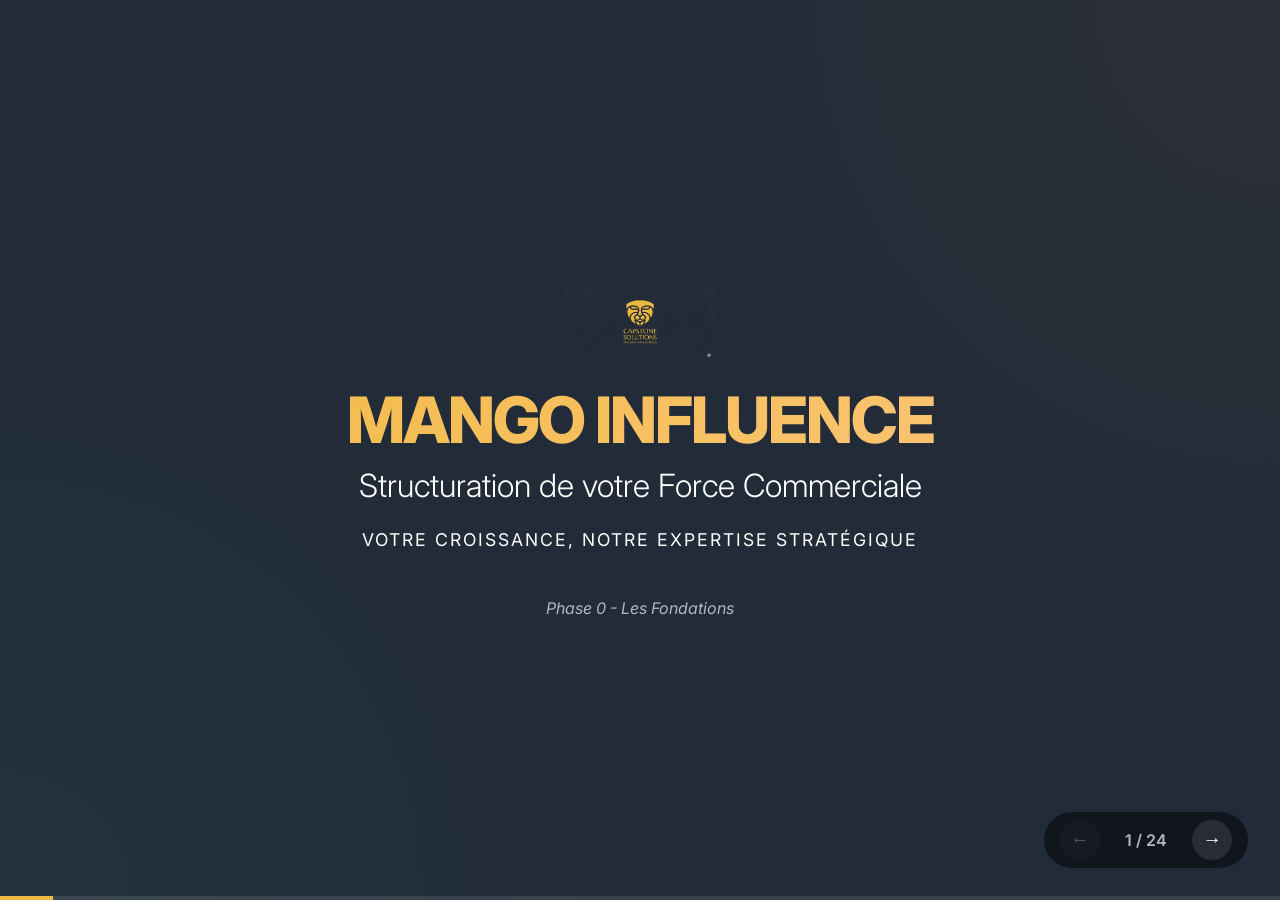
==== commit 9d9dacd6: "Update presentation content based on Mango.pdf" ====
--- a/index.html
+++ b/index.html
@@ -29,7 +29,7 @@
         <div class="slide active" id="slide-1">
             <div class="slide-content centered">
                 <div class="logo-container">
-                    <span class="logo-icon">🥭</span>
+                    <img src="logo.png" alt="Capstone Solutions Logo" class="logo-img">
                 </div>
                 <h1>MANGO INFLUENCE</h1>
                 <h2>Structuration de votre Force Commerciale</h2>
@@ -46,14 +46,14 @@
                     <div class="card">
                         <div class="card-icon">🏗️</div>
                         <h4>Fondations</h4>
-                        <p>Cabinet spécialisé en structuration commerciale et marketing pour agences créatives en
-                            hypercroissance.</p>
+                        <p>Cabinet spécialisé en Gestion de projet avec une spécialisation en structuration commerciale
+                            et marketing. Expertise dans l'accompagnement des agences créatives en hypercroissance.</p>
                     </div>
                     <div class="card">
                         <div class="card-icon">🌍</div>
                         <h4>Position</h4>
-                        <p>Partenaire de transformation de l'artisanat à l'industrialisation. Présence France &
-                            International.</p>
+                        <p>Partenaire de transformation pour les entreprises qui passent de l'artisanat à
+                            l'industrialisation. Présence France & International.</p>
                     </div>
                 </div>
                 <div class="expertise-list">
@@ -76,18 +76,19 @@
                 <div class="value-grid">
                     <div class="value-card">
                         <h4>TRANSPARENCE</h4>
-                        <p>Budget clair, pas de coûts cachés. Vous savez exactement ce que 15K€ permet de faire.</p>
+                        <p>Budget clair, pas de coûts cachés. Vous savez exactement ce que 15K€ permet de faire (et ne
+                            permet pas).</p>
                     </div>
                     <div class="value-card">
                         <h4>ÉCOUTE</h4>
                         <p>6h d'interviews individuelles avec vos commerciaux avant toute recommandation.</p>
                     </div>
                     <div class="value-card">
-                        <h4>INNOVATION</h4>
+                        <h4>L'INNOVATION</h4>
                         <p>Méthodologie SPRINT adaptée aux agences créatives (pas du consulting corporate).</p>
                     </div>
                     <div class="value-card">
-                        <h4>ENGAGEMENT</h4>
+                        <h4>L'ENGAGEMENT</h4>
                         <p>Points hebdomadaires garantis. On ne vous lâche pas en cours de route.</p>
                     </div>
                 </div>
@@ -101,27 +102,39 @@
                 <div class="team-grid">
                     <div class="team-card">
                         <div class="avatar">👨‍💼</div>
-                        <h4>Votre Nom</h4>
-                        <span class="role">Chef de Projet</span>
-                        <p>Expert Structuration Commerciale. 10+ ans en agences digitales.</p>
+                        <h4>Louis</h4>
+                        <span class="role">Chef de Projet & Expert</span>
+                        <p>10+ ans en accompagnement d'agences digitales. Spécialiste méthodologies B2B.</p>
+                    </div>
+                    <div class="team-card">
+                        <div class="avatar">👨‍🏫</div>
+                        <h4>Pascal</h4>
+                        <span class="role">Expert Formation</span>
+                        <p>Certification en vente consultative. 50+ équipes formées.</p>
                     </div>
                     <div class="team-card">
                         <div class="avatar">👩‍💼</div>
-                        <h4>Consultant 2</h4>
-                        <span class="role">Expert Formation</span>
-                        <p>Certification vente consultative. 50+ équipes formées.</p>
+                        <h4>Vanille</h4>
+                        <span class="role">Experte Formation Marketing</span>
+                        <p>Spécialiste alignement Sales & Marketing.</p>
+                    </div>
+                    <div class="team-card">
+                        <div class="avatar">👩‍💻</div>
+                        <h4>Mampi</h4>
+                        <span class="role">Analyste Performance</span>
+                        <p>Création de dashboards de pilotage. Expert KPIs commerciaux.</p>
                     </div>
                     <div class="team-card">
                         <div class="avatar">👨‍💻</div>
-                        <h4>Consultant 3</h4>
-                        <span class="role">Analyste Perf</span>
-                        <p>Création de dashboards et expert KPIs.</p>
+                        <h4>Corentin</h4>
+                        <span class="role">Coordinateur de projet</span>
+                        <p>Suivi des livrables et de la qualité.</p>
                     </div>
                     <div class="team-card">
-                        <div class="avatar">📋</div>
-                        <h4>Adjoint(e)</h4>
-                        <span class="role">Coordinateur</span>
-                        <p>Suivi opérationnel hebdo et garant du planning.</p>
+                        <div class="avatar">👩‍💼</div>
+                        <h4>Clara</h4>
+                        <span class="role">Coordinatrice de Projet</span>
+                        <p>Suivi opérationnel hebdomadaire. Garant du respect du planning.</p>
                     </div>
                 </div>
             </div>
@@ -133,7 +146,7 @@
                 <h3>🏁 VOTRE SITUATION ACTUELLE</h3>
                 <div class="situation-container">
                     <div class="situation-box forces">
-                        <h4>✅ VOS FORCES (Ce qu'on observe)</h4>
+                        <h4>✅ VOS FORCES</h4>
                         <ul>
                             <li>Croissance explosive : 3 ans = 4 bureaux</li>
                             <li>Positionnement unique (DOM-TOM + Europe)</li>
@@ -177,14 +190,14 @@
                         <span class="impact-icon">🎯</span>
                         <div>
                             <strong>Opportunités perdues</strong>
-                            <p>Taux de closing variable (10% à 40%).</p>
+                            <p>Taux de closing variable (10% à 40% selon le commercial).</p>
                         </div>
                     </div>
                     <div class="impact-item">
                         <span class="impact-icon">⏱️</span>
                         <div>
                             <strong>Inefficacité</strong>
-                            <p>Onboarding trop long = coût caché de 30-50K€.</p>
+                            <p>Onboarding trop long = coût caché de 30-50K€ par recrutement.</p>
                         </div>
                     </div>
                 </div>
@@ -253,16 +266,32 @@
                         <div class="gantt-bar m1"></div>
                     </div>
                     <div class="gantt-row">
+                        <div class="gantt-label">Shadowing commerciaux</div>
+                        <div class="gantt-bar m1"></div>
+                    </div>
+                    <div class="gantt-row">
                         <div class="gantt-label">Playbook Commercial</div>
                         <div class="gantt-bar m1-half m2"></div>
+                    </div>
+                    <div class="gantt-row">
+                        <div class="gantt-label">Personas & Scripts</div>
+                        <div class="gantt-bar m2"></div>
                     </div>
                     <div class="gantt-row">
                         <div class="gantt-label">Formation & Bootcamp</div>
                         <div class="gantt-bar m3"></div>
                     </div>
                     <div class="gantt-row">
-                        <div class="gantt-label">Pilotage & Suivi</div>
+                        <div class="gantt-label">Coaching individuel</div>
+                        <div class="gantt-bar m3"></div>
+                    </div>
+                    <div class="gantt-row">
+                        <div class="gantt-label">Pilotage</div>
                         <div class="gantt-bar m3-half m4"></div>
+                    </div>
+                    <div class="gantt-row">
+                        <div class="gantt-label">Comité final</div>
+                        <div class="gantt-bar m4"></div>
                     </div>
                 </div>
             </div>
@@ -291,6 +320,13 @@
                             <td><span class="raci-badge I">I</span></td>
                         </tr>
                         <tr>
+                            <td>Coordination interviews</td>
+                            <td><span class="raci-badge C">C</span></td>
+                            <td><span class="raci-badge R">R</span></td>
+                            <td><span class="raci-badge A">A</span></td>
+                            <td><span class="raci-badge I">I</span></td>
+                        </tr>
+                        <tr>
                             <td>Rédaction Playbook</td>
                             <td><span class="raci-badge C">C</span></td>
                             <td><span class="raci-badge R">R</span></td>
@@ -309,6 +345,13 @@
                             <td><span class="raci-badge A">A</span></td>
                             <td><span class="raci-badge R">R</span></td>
                             <td><span class="raci-badge I">I</span></td>
+                            <td><span class="raci-badge C">C</span></td>
+                        </tr>
+                        <tr>
+                            <td>Rapport final</td>
+                            <td><span class="raci-badge A">A</span></td>
+                            <td><span class="raci-badge R">R</span></td>
+                            <td><span class="raci-badge C">C</span></td>
                             <td><span class="raci-badge C">C</span></td>
                         </tr>
                     </tbody>
@@ -327,7 +370,7 @@
             <div class="slide-content">
                 <h3>🛡 MATRICE DES RISQUES</h3>
                 <div class="risk-matrix">
-                    <div class="risk-card high-impact">
+                    <div class="risk-card">
                         <div class="risk-header">
                             <span class="risk-icon">⚠️</span>
                             <h4>Résistance au changement</h4>
@@ -337,14 +380,15 @@
                             <div class="mitigation">
                                 <h5>Mitigation:</h5>
                                 <ul>
-                                    <li>Co-construction du Playbook</li>
-                                    <li>Valoriser les "quick wins"</li>
+                                    <li>Impliquer commerciaux dès l'audit</li>
+                                    <li>Co-construire le Playbook</li>
+                                    <li>Valoriser "quick wins"</li>
                                 </ul>
                             </div>
                         </div>
                     </div>
 
-                    <div class="risk-card medium-impact">
+                    <div class="risk-card">
                         <div class="risk-header">
                             <span class="risk-icon">📅</span>
                             <h4>Disponibilité équipe</h4>
@@ -354,14 +398,31 @@
                             <div class="mitigation">
                                 <h5>Mitigation:</h5>
                                 <ul>
-                                    <li>Sessions en replay</li>
-                                    <li>Coaching flexible</li>
+                                    <li>Sessions formation en replay</li>
+                                    <li>Coaching individuel flexible</li>
                                 </ul>
                             </div>
                         </div>
                     </div>
 
-                    <div class="risk-card low-impact">
+                    <div class="risk-card">
+                        <div class="risk-header">
+                            <span class="risk-icon">🌍</span>
+                            <h4>Décalage géographique</h4>
+                        </div>
+                        <div class="risk-body">
+                            <p><strong>Impact:</strong> Moyen | <strong>Prob:</strong> Élevée</p>
+                            <div class="mitigation">
+                                <h5>Mitigation:</h5>
+                                <ul>
+                                    <li>Bootcamp en hybride</li>
+                                    <li>Coaching à distance optimisé</li>
+                                </ul>
+                            </div>
+                        </div>
+                    </div>
+
+                    <div class="risk-card">
                         <div class="risk-header">
                             <span class="risk-icon">💾</span>
                             <h4>Data manquante</h4>
@@ -372,7 +433,7 @@
                                 <h5>Mitigation:</h5>
                                 <ul>
                                     <li>Reconstruction via interviews</li>
-                                    <li>Focus sur les 6 derniers mois</li>
+                                    <li>Focus sur deals des 6 derniers mois</li>
                                 </ul>
                             </div>
                         </div>
@@ -389,8 +450,8 @@
                     <div class="comm-step">
                         <h4>Lancement (J0)</h4>
                         <ul>
-                            <li>📧 Email Fondateur</li>
-                            <li>🎥 Vidéo Teaser</li>
+                            <li>📧 Email Fondateur Mango</li>
+                            <li>🎥 Vidéo teaser "Pourquoi..."</li>
                             <li>📅 Save the date Bootcamp</li>
                         </ul>
                     </div>
@@ -399,122 +460,127 @@
                         <ul>
                             <li>📰 Newsletter hebdo "Coulisses"</li>
                             <li>💬 WhatsApp "Task Force"</li>
-                            <li>🎙 Podcast interne</li>
+                            <li>🎙 Podcast interne mensuel</li>
                         </ul>
                     </div>
                     <div class="comm-step">
                         <h4>Clôture</h4>
                         <ul>
-                            <li>🏆 Cérémonie de remise Certifications</li>
+                            <li>🏆 Cérémonie "Certifications"</li>
                             <li>📘 Playbook print premium</li>
-                            <li>🥂 Team building celebration</li>
-                        </ul>
-                    </div>
-                </div>
-            </div>
-        </div>
-
-        <!-- SLIDE 12: MOIS 1 -->
+                            <li>🎉 Événement de célébration</li>
+                        </ul>
+                    </div>
+                </div>
+            </div>
+        </div>
+
+        <!-- SLIDE 12: MOIS 1 - AUDIT -->
         <div class="slide" id="slide-12">
             <div class="slide-content">
-                <h3>📅 MOIS 1 : AUDIT & DIAGNOSTIC</h3>
+                <h3>🔍 MOIS 1 : AUDIT & DIAGNOSTIC</h3>
                 <div class="month-layout">
                     <div class="month-visual">
-                        <span class="month-icon">🔍</span>
-                        <div class="month-number">01</div>
+                        <span class="month-icon">🕵️‍♂️</span>
+                        <span class="month-number">M1</span>
                     </div>
                     <div class="month-details">
-                        <h4>Objectif : Comprendre avant d'agir</h4>
-                        <ul>
-                            <li><strong>Immersion (Sem 1-2):</strong> Shadowing 2 commerciaux, écoute appels, interviews
-                                individuelles.</li>
-                            <li><strong>Diagnostic (Sem 3-4):</strong> Cartographie des méthodes actuelles, analyse des
-                                pertes.</li>
-                            <li><strong>Livrable:</strong> Document "État des Lieux Commercial" (15 pages).</li>
+                        <h4>État des Lieux (4 semaines | 3 500€)</h4>
+                        <ul>
+                            <li><strong>Sem 1-2 Immersion :</strong> Shadowing (2 commerciaux), écoute de 20 appels,
+                                analyse CRM.</li>
+                            <li><strong>Sem 3 Interviews :</strong> 6 interviews individuelles (1h) - Salariés & Agents.
+                            </li>
+                            <li><strong>Sem 4 Analyse :</strong> 30 derniers deals, cartographie des méthodes, points de
+                                friction.</li>
                         </ul>
                         <div class="outcome-box">
-                            <span class="outcome-icon">🎯</span>
-                            <p><strong>Résultat:</strong> Une vision claire à 360° des bloquants et des leviers de
-                                croissance immédiats.</p>
-                        </div>
-                    </div>
-                </div>
-            </div>
-        </div>
-
-        <!-- SLIDE 13: MOIS 2 -->
+                            <strong>Livrable :</strong> Rapport "État des Lieux Commercial" (15 pages) + Best Practices
+                            à mutualiser.
+                        </div>
+                    </div>
+                </div>
+            </div>
+        </div>
+
+        <!-- SLIDE 13: MOIS 2 - PLAYBOOK -->
         <div class="slide" id="slide-13">
             <div class="slide-content">
-                <h3>📘 MOIS 2 : CRÉATION DU PLAYBOOK</h3>
+                <h3>📘 MOIS 2 : LE PLAYBOOK COMMERCIAL</h3>
                 <div class="month-layout">
                     <div class="month-visual">
-                        <span class="month-icon">✍️</span>
-                        <div class="month-number">02</div>
+                        <span class="month-icon">📖</span>
+                        <span class="month-number">M2</span>
                     </div>
                     <div class="month-details">
-                        <h4>Objectif : Standardiser l'excellence</h4>
-                        <ul>
-                            <li><strong>Personas:</strong> Cartographie client idéal & Anti-persona.</li>
-                            <li><strong>Pitch Deck:</strong> Présentation unifiée (15 slides) & Script de démo.</li>
-                            <li><strong>Sales Process:</strong> 7 étapes de la qualification au closing.</li>
-                            <li><strong>Objection Handling:</strong> Réponses scriptées aux 10 freins classiques.</li>
+                        <h4>Standardisation (4 semaines | 5 000€)</h4>
+                        <ul>
+                            <li><strong>Partie 1 & 2 :</strong> Qui sommes-nous ? + Nos Clients Idéaux (Personas,
+                                budgets).</li>
+                            <li><strong>Partie 3 Process :</strong> 7 étapes (Prospection -> Closing -> Handover).</li>
+                            <li><strong>Partie 4 Outils :</strong> Pitch Deck, Scripts d'appel, Email templates,
+                                Traitement objections.</li>
                         </ul>
                         <div class="outcome-box">
-                            <span class="outcome-icon">📚</span>
-                            <p><strong>Résultat:</strong> La "Bible Mango" - Un référentiel unique pour tous les
-                                commerciaux.</p>
-                        </div>
-                    </div>
-                </div>
-            </div>
-        </div>
-
-        <!-- SLIDE 14: MOIS 3 -->
+                            <strong>Livrable :</strong> Playbook V1.0 (40-50 pages) - Formats PDF Premium, Notion &
+                            Mobile.
+                        </div>
+                    </div>
+                </div>
+            </div>
+        </div>
+
+        <!-- SLIDE 14: MOIS 3 - FORMATION -->
         <div class="slide" id="slide-14">
             <div class="slide-content">
-                <h3>🎓 MOIS 3 : FORMATION & DÉPLOIEMENT</h3>
+                <h3>🎓 MOIS 3 : FORMATION "MÉTHODE MANGO"</h3>
+                <div class="grid-2-col">
+                    <div class="card">
+                        <div class="card-icon">✅</div>
+                        <h4>FORMULE ESSENTIELLE</h4>
+                        <p><strong>Inclus dans le budget (14h)</strong></p>
+                        <ul style="font-size: 0.9rem; margin-top: 0.5rem; list-style-position: inside;">
+                            <li>Jour 1 : Pitch Parfait & Pipeline</li>
+                            <li>Jour 2 : Mises en situation & Closing</li>
+                            <li>Coaching : 1h30 / commercial (x6)</li>
+                        </ul>
+                    </div>
+                    <div class="card" style="border-color: var(--primary-color);">
+                        <div class="card-icon">🚀</div>
+                        <h4>FORMULE AVANCÉE</h4>
+                        <p><strong>Option (+5 000€)</strong></p>
+                        <ul style="font-size: 0.9rem; margin-top: 0.5rem; list-style-position: inside;">
+                            <li>Formation initiale 2 jours</li>
+                            <li>+ Suivi M+1 (3h30)</li>
+                            <li>+ Suivi M+6 (3h30)</li>
+                            <li>+ Ateliers VR Immersifs</li>
+                        </ul>
+                    </div>
+                </div>
+                <div class="outcome-box" style="margin-top: 1rem;">
+                    <strong>Objectifs :</strong> +15% taux de closing, -10j cycle de vente.
+                </div>
+            </div>
+        </div>
+
+        <!-- SLIDE 15: MOIS 4 - PILOTAGE -->
+        <div class="slide" id="slide-15">
+            <div class="slide-content">
+                <h3>📊 MOIS 4 : PILOTAGE & CONTRÔLE</h3>
                 <div class="month-layout">
                     <div class="month-visual">
-                        <span class="month-icon">🚀</span>
-                        <div class="month-number">03</div>
+                        <span class="month-icon">⚙️</span>
+                        <span class="month-number">M4</span>
                     </div>
                     <div class="month-details">
-                        <h4>Objectif : Transformer la théorie en réflexe</h4>
-                        <ul>
-                            <li><strong>Bootcamp (2 jours):</strong> Présentation Playbook, Ateliers Pitch, Jeux de rôle
-                                intensifs.</li>
-                            <li><strong>Coaching Individuel:</strong> 1h30/commercial, écoutes commentées.</li>
-                            <li><strong>Certification:</strong> Examen "Certifié Méthode Mango".</li>
+                        <h4>Ancrage (4 semaines | 2 000€)</h4>
+                        <ul>
+                            <li><strong>Rituels Hebdo :</strong> 4 sessions de 1h (Analyse deals, blocages, wins).</li>
+                            <li><strong>Dashboard :</strong> Suivi Taux de closing, Temps de closing, Panier moyen.</li>
+                            <li><strong>Comité Final :</strong> Présentation résultats, ROI, Roadmap Phase 1.</li>
                         </ul>
                         <div class="outcome-box">
-                            <span class="outcome-icon">🎖️</span>
-                            <p><strong>Résultat:</strong> Une équipe alignée, confiante et armée pour closer.</p>
-                        </div>
-                    </div>
-                </div>
-            </div>
-        </div>
-
-        <!-- SLIDE 15: MOIS 4 -->
-        <div class="slide" id="slide-15">
-            <div class="slide-content">
-                <h3>⚙️ MOIS 4 : PILOTAGE & OPTIMISATION</h3>
-                <div class="month-layout">
-                    <div class="month-visual">
-                        <span class="month-icon">📊</span>
-                        <div class="month-number">04</div>
-                    </div>
-                    <div class="month-details">
-                        <h4>Objectif : Ancrer la performance</h4>
-                        <ul>
-                            <li><strong>Rituels:</strong> Mise en place Comités Commerciaux Hebdos & Mensuels.</li>
-                            <li><strong>KPIs Dashboard:</strong> Suivi Taux de transformation, Cycle de vente, Panier
-                                moyen.</li>
-                            <li><strong>Ajustements:</strong> Itération Playbook v1.1 selon retours terrain.</li>
-                        </ul>
-                        <div class="outcome-box">
-                            <span class="outcome-icon">📈</span>
-                            <p><strong>Résultat:</strong> Une machine commerciale autonome et pilotée par la donnée.</p>
+                            <strong>Livrable :</strong> Dashboard Google Sheets + Rapport de fin de mission.
                         </div>
                     </div>
                 </div>
@@ -524,21 +590,22 @@
         <!-- SLIDE 16: KPIS DE SUCCÈS -->
         <div class="slide" id="slide-16">
             <div class="slide-content">
-                <h3>📈 COMMENT MESURER LE SUCCÈS ?</h3>
+                <h3>📈 LES KPIs DE SUCCÈS</h3>
+                <p style="text-align: center; margin-bottom: 2rem;">Comment mesure-t-on le succès de cette mission ?</p>
                 <table class="kpi-table">
                     <thead>
                         <tr>
                             <th>Indicateur</th>
-                            <th>Avant</th>
-                            <th>Cible (J+120)</th>
+                            <th>Situation Initiale</th>
+                            <th>Cible à J+120</th>
                             <th>Amélioration</th>
                         </tr>
                     </thead>
                     <tbody>
                         <tr>
-                            <td>Taux de closing</td>
+                            <td>Taux de closing moyen</td>
                             <td>Variable (10-40%)</td>
-                            <td><strong>25% min.</strong></td>
+                            <td><strong>≥ 25% uniforme</strong></td>
                             <td><span class="kpi-improvement">+62%</span></td>
                         </tr>
                         <tr>
@@ -549,16 +616,28 @@
                         </tr>
                         <tr>
                             <td>Panier moyen</td>
-                            <td>Inconnu</td>
-                            <td><strong>Mesuré & Optimisé</strong></td>
+                            <td>Non mesuré</td>
+                            <td><strong>Défini & optimisé</strong></td>
                             <td><span class="kpi-improvement">+20%</span></td>
                         </tr>
                         <tr>
-                            <td>Onboarding</td>
+                            <td>Prévision CA à 30j</td>
+                            <td>Impossible</td>
+                            <td><strong>Fiabilité 80%</strong></td>
+                            <td><span class="kpi-improvement">∞</span></td>
+                        </tr>
+                        <tr>
+                            <td>Délai onboarding</td>
                             <td>6 mois</td>
                             <td><strong>2 mois</strong></td>
                             <td><span class="kpi-improvement">-66%</span></td>
                         </tr>
+                        <tr>
+                            <td>Discours commercial</td>
+                            <td>6 versions</td>
+                            <td><strong>1 version unifiée</strong></td>
+                            <td><span class="kpi-improvement">100%</span></td>
+                        </tr>
                     </tbody>
                 </table>
             </div>
@@ -567,12 +646,24 @@
         <!-- SLIDE 17: ROI ATTENDU -->
         <div class="slide" id="slide-17">
             <div class="slide-content centered">
-                <h3>💰 ROI ATTENDU</h3>
+                <h3>💰 LE ROI ATTENDU</h3>
                 <div class="roi-container">
-                    <p>Si cette mission augmente votre taux de closing de seulement 5%...</p>
-                    <p>Et que vos commerciaux traitent 10 deals/mois à 15K€...</p>
-                    <span class="roi-highlight">ROI = 600%</span>
-                    <p>Soit 90 000€ de CA additionnel sur 4 mois pour 15K€ investis.</p>
+                    <h4>Simulation Conservative :</h4>
+                    <div
+                        style="text-align: left; background: rgba(255,255,255,0.05); padding: 2rem; border-radius: 12px; margin-bottom: 2rem;">
+                        <p><strong>Hypothèses :</strong></p>
+                        <ul style="margin-bottom: 1rem;">
+                            <li>Vos 6 commerciaux traitent 10 deals/mois chacun = 60 deals/mois</li>
+                            <li>Panier moyen actuel : 15 000€</li>
+                            <li>Taux de closing actuel moyen : 20%</li>
+                            <li>Amélioration attendue : +5 points (passage à 25%)</li>
+                        </ul>
+                        <p><strong>Calcul :</strong></p>
+                        <p>60 deals × 5% d'amélioration = 3 deals gagnés en plus/mois</p>
+                        <p>3 deals × 15 000€ × 4 mois = 180 000€ de CA additionnel</p>
+                    </div>
+                    <span class="roi-highlight">ROI = 1200% 🚀</span>
+                    <p>Même avec une amélioration de seulement 3%, vous rentabilisez l'investissement.</p>
                 </div>
             </div>
         </div>
@@ -580,22 +671,34 @@
         <!-- SLIDE 18: RÉCAPITULATIF DE L'OFFRE -->
         <div class="slide" id="slide-18">
             <div class="slide-content">
-                <h3>📝 VOTRE INVESTISSEMENT</h3>
-                <div class="recap-grid">
+                <h3>📝 NOTRE PROPOSITION - RÉCAPITULATIF</h3>
+                <div class="recap-grid" style="grid-template-columns: 2fr 1fr;">
                     <div class="recap-box">
-                        <h4>LA MISSION : FONDATIONS</h4>
-                        <ul>
-                            <li>✅ Audit & Diagnostic (Mois 1)</li>
-                            <li>✅ Playbook Commercial (Mois 2)</li>
-                            <li>✅ Formation & Coaching (Mois 3)</li>
-                            <li>✅ Pilotage & Outils (Mois 4)</li>
+                        <h4>✅ SCOPE (INCLUS)</h4>
+                        <ul>
+                            <li>Audit commercial complet (Mois 1)</li>
+                            <li>Playbook Commercial V1.0 (Mois 2)</li>
+                            <li>Formation équipe 14h (Mois 3)</li>
+                            <li>Coaching individuel (Mois 3)</li>
+                            <li>Pilotage hebdomadaire (Mois 4)</li>
+                            <li>Rapport final + Roadmap Phase 1 (Mois 4)</li>
+                        </ul>
+                        <h4 style="margin-top: 1rem; color: #EF476F;">❌ HORS SCOPE (Phase 1 ultérieure)</h4>
+                        <ul style="color: #B0B8C4;">
+                            <li>Implémentation CRM</li>
+                            <li>Campagnes Inbound Marketing</li>
+                            <li>Automatisations commerciales</li>
                         </ul>
                     </div>
                     <div class="recap-box centered">
-                        <h4>BUDGET FORFAITAIRE</h4>
+                        <h4>MISSION : FONDATIONS COMMERCIALES</h4>
+                        <p>Durée : 4 mois</p>
                         <span class="price-tag">15 000€ HT</span>
-                        <p>Facturation : 50% au démarrage / 50% à M+2</p>
-                        <p class="meta-info">Hors frais de déplacement et outils logiciels</p>
+                        <p>50% au démarrage / 50% à M+2</p>
+                        <p class="meta-info" style="font-size: 0.8rem; margin-top: 1rem;">
+                            TJM réf : 511,75€/j (29 jours)<br>
+                            Base consultant senior
+                        </p>
                     </div>
                 </div>
             </div>
@@ -604,27 +707,28 @@
         <!-- SLIDE 19: VISION LONG TERME -->
         <div class="slide" id="slide-19">
             <div class="slide-content">
-                <h3>🔭 VISION : ET APRÈS ?</h3>
+                <h3>🔭 ET APRÈS ? LA VISION LONG TERME</h3>
                 <div class="timeline-vertical">
-                    <div class="timeline-step">
-                        <div class="step-marker">0</div>
-                        <div class="step-content">
-                            <h4>PHASE ACTUELLE (4 Mois)</h4>
-                            <p>Fondations, Playbook, Alignement équipe.</p>
-                        </div>
-                    </div>
                     <div class="timeline-step">
                         <div class="step-marker">1</div>
                         <div class="step-content">
-                            <h4>PHASE 1 (6 Mois) - Optionnelle</h4>
-                            <p>Implémentation CRM, Automatisations, Inbound Marketing.</p>
+                            <h4>Phase 1 : Industrialisation (6 mois | 30-40K€)</h4>
+                            <p>Implémentation CRM, Automatisation relances, Dashboards temps réel, Vente consultative
+                                avancée.</p>
                         </div>
                     </div>
                     <div class="timeline-step">
                         <div class="step-marker">2</div>
                         <div class="step-content">
-                            <h4>PHASE 2 (12 Mois) - Scaling</h4>
-                            <p>Recrutement massif, Expansion nouveaux pays, Campagnes Ads.</p>
+                            <h4>Phase 2 : Scaling (12 mois | 50-80K€)</h4>
+                            <p>Machine Inbound (SEO+Ads), Lead Gen, Recrutement massif, Expansion géographique.</p>
+                        </div>
+                    </div>
+                    <div class="timeline-step">
+                        <div class="step-marker">📍</div>
+                        <div class="step-content">
+                            <h4>Point d'étape</h4>
+                            <p>Rendez-vous à M+4 pour décider ensemble de la suite.</p>
                         </div>
                     </div>
                 </div>
@@ -634,23 +738,28 @@
         <!-- SLIDE 20: POURQUOI NOUS ? -->
         <div class="slide" id="slide-20">
             <div class="slide-content">
-                <h3>✅ POURQUOI MANGO X VOUS ?</h3>
+                <h3>✅ POURQUOI NOUS ?</h3>
+                <p>Ce qui nous différencie :</p>
                 <div class="why-us-grid">
                     <div class="why-us-item">
                         <span class="check-icon">☑️</span>
-                        <p>Expertise spécifique Agences Créatives</p>
+                        <p><strong>Expertise sectorielle :</strong> Agences créatives (pas générique)</p>
                     </div>
                     <div class="why-us-item">
                         <span class="check-icon">☑️</span>
-                        <p>Approche Pragmatique (Sprint vs Consulting)</p>
+                        <p><strong>Approche AGILE :</strong> Résultats toutes les 4 semaines</p>
                     </div>
                     <div class="why-us-item">
                         <span class="check-icon">☑️</span>
-                        <p>Focus ROI immédiat</p>
+                        <p><strong>Co-construction :</strong> Le Playbook sera le vôtre</p>
                     </div>
                     <div class="why-us-item">
                         <span class="check-icon">☑️</span>
-                        <p>Accompagnement terrain (pas juste des slides)</p>
+                        <p><strong>Terrain :</strong> On ne vous laisse pas seuls avec un PDF</p>
+                    </div>
+                    <div class="why-us-item">
+                        <span class="check-icon">☑️</span>
+                        <p><strong>ROI garanti :</strong> Objectif +5% closing ou on reprend tout</p>
                     </div>
                 </div>
             </div>
@@ -660,28 +769,36 @@
         <div class="slide" id="slide-21">
             <div class="slide-content">
                 <h3>🚀 PROCHAINES ÉTAPES</h3>
-                <p>Pour un démarrage le <strong>1er Mars</strong> :</p>
+                <p>Si cette approche résonne avec vous :</p>
                 <div class="next-steps-timeline">
                     <div class="ns-item">
                         <div class="ns-dot"></div>
                         <span class="ns-date">J+2</span>
-                        <p>Envoi Devis & Contrat</p>
+                        <p>Envoi proposition détaillée + Devis</p>
                     </div>
                     <div class="ns-item">
                         <div class="ns-dot"></div>
                         <span class="ns-date">J+5</span>
-                        <p>Q&R et Ajustements</p>
+                        <p>Appel de débriefing (30 min)</p>
                     </div>
                     <div class="ns-item">
                         <div class="ns-dot"></div>
                         <span class="ns-date">J+10</span>
-                        <p>Signature & Acompte</p>
+                        <p>Signature du contrat</p>
                     </div>
                     <div class="ns-item">
                         <div class="ns-dot"></div>
                         <span class="ns-date">J+15</span>
-                        <p>KICK-OFF MEETING</p>
-                    </div>
+                        <p>Kick-off meeting</p>
+                    </div>
+                </div>
+                <div style="margin-top: 2rem; background: var(--card-bg); padding: 1.5rem; border-radius: 12px;">
+                    <h4>Les 3 questions à vous poser :</h4>
+                    <ol style="margin-left: 1.5rem; margin-top: 0.5rem;">
+                        <li>Sur une échelle de 1 à 10, à quel point cette approche répond à votre besoin ?</li>
+                        <li>Qu'est-ce qui pourrait vous empêcher de démarrer dans les 15 prochains jours ?</li>
+                        <li>Qui sera votre référent côté Mango pour piloter ce projet avec nous ?</li>
+                    </ol>
                 </div>
             </div>
         </div>
@@ -690,14 +807,65 @@
         <div class="slide" id="slide-22">
             <div class="slide-content centered">
                 <div class="logo-container">
-                    <span class="logo-icon">🥭</span>
-                </div>
-                <h1>MERCI</h1>
-                <h2>Prêts à structurer votre croissance ?</h2>
+                    <img src="logo.png" alt="Capstone Solutions Logo" class="logo-img">
+                </div>
+                <h1>MERCI POUR VOTRE ÉCOUTE</h1>
+                <h2>VOTRE CROISSANCE, NOTRE EXPERTISE STRATÉGIQUE</h2>
+                <div class="subtitle">Des questions ? Parlons-en maintenant.</div>
                 <div class="contact-info">
-                    <p>Pascal Varomme</p>
-                    <p>pascal@mangoinfluence.com</p>
-                    <p>+33 6 00 00 00 00</p>
+                    <p>📧 [Vos coordonnées]</p>
+                    <p>📞 Email</p>
+                    <p>🌐 Site web</p>
+                </div>
+            </div>
+        </div>
+
+        <!-- SLIDE 23: ANNEXE 1 -->
+        <div class="slide" id="slide-23">
+            <div class="slide-content">
+                <h3>📎 ANNEXE 1 : NOS RÉFÉRENCES</h3>
+                <div class="grid-2-col">
+                    <div class="card">
+                        <h4>Cas Client 1 : Agence XYZ</h4>
+                        <ul>
+                            <li><strong>Problématique :</strong> Force commerciale désorganisée (8 commerciaux)</li>
+                            <li><strong>Action :</strong> Playbook + Formation</li>
+                            <li><strong>Résultat :</strong> +40% de CA en 6 mois</li>
+                        </ul>
+                    </div>
+                    <div class="card">
+                        <h4>Cas Client 2 : Studio ABC</h4>
+                        <ul>
+                            <li><strong>Problématique :</strong> Onboarding trop long (8 mois)</li>
+                            <li><strong>Action :</strong> Process standardisé</li>
+                            <li><strong>Résultat :</strong> Réduction à 2 mois</li>
+                        </ul>
+                    </div>
+                </div>
+            </div>
+        </div>
+
+        <!-- SLIDE 24: ANNEXE 2 -->
+        <div class="slide" id="slide-24">
+            <div class="slide-content">
+                <h3>📎 ANNEXE 2 : FAQ</h3>
+                <div class="faq-list" style="display: grid; gap: 1.5rem;">
+                    <div class="faq-item">
+                        <h4 style="color: var(--primary-color);">Q : Pourquoi 4 mois et pas 2 mois ?</h4>
+                        <p>R : Un changement de culture commerciale nécessite du temps pour l'adhésion, la formation et
+                            l'ancrage. 4 mois est le minimum pour obtenir des résultats durables.</p>
+                    </div>
+                    <div class="faq-item">
+                        <h4 style="color: var(--primary-color);">Q : Que se passe-t-il si un commercial quitte
+                            l'entreprise pendant le projet ?</h4>
+                        <p>R : Le Playbook reste. Le nouveau commercial sera formé avec les mêmes outils (économie de
+                            temps).</p>
+                    </div>
+                    <div class="faq-item">
+                        <h4 style="color: var(--primary-color);">Q : Peut-on démarrer sans CRM ?</h4>
+                        <p>R : Oui ! Le Playbook est pensé pour fonctionner avec ou sans CRM. Le CRM vient en Phase 1
+                            pour automatiser.</p>
+                    </div>
                 </div>
             </div>
         </div>
--- a/style.css
+++ b/style.css
@@ -1,15 +1,18 @@
 /* CSS Reset & Variables */
 :root {
-    --primary-color: #FF9F1C;
-    /* Mango Orange */
-    --secondary-color: #2EC4B6;
-    /* Tropical Teal */
-    --bg-color: #0F1115;
-    /* Deep Dark Background */
+    --primary-color: #EFBA42;
+    /* Capstone Yellow */
+    --secondary-color: #FFFFFF;
+    /* White for contrast */
+    --accent-color: #2EC4B6;
+    /* Keeping Teal as accent if needed, or maybe remove */
+    --bg-color: #222B38;
+    /* Capstone Blue */
     --text-color: #FFFFFF;
-    --text-muted: #A0A0A0;
+    --text-muted: #B0B8C4;
     --card-bg: rgba(255, 255, 255, 0.05);
-    --card-border: rgba(255, 255, 255, 0.1);
+    --card-border: rgba(239, 186, 66, 0.2);
+    /* Yellowish border */
     --font-main: 'Inter', sans-serif;
     --transition-speed: 0.5s;
 }
@@ -228,7 +231,7 @@
 /* Team Grid */
 .team-grid {
     display: grid;
-    grid-template-columns: repeat(4, 1fr);
+    grid-template-columns: repeat(3, 1fr);
     gap: 1.5rem;
     margin-top: 2rem;
 }
@@ -423,6 +426,13 @@
     animation: float 3s ease-in-out infinite;
 }
 
+.logo-img {
+    width: 150px;
+    height: auto;
+    margin-bottom: 1rem;
+    animation: float 3s ease-in-out infinite;
+}
+
 @keyframes fadeInUp {
     from {
         opacity: 0;
@@ -498,8 +508,8 @@
 /* Gantt Chart */
 .gantt-chart {
     display: grid;
-    grid-template-rows: auto repeat(4, 1fr);
-    gap: 1rem;
+    grid-template-rows: auto;
+    gap: 0.5rem;
     background: var(--card-bg);
     padding: 1.5rem;
     border-radius: 12px;
@@ -636,7 +646,7 @@
 /* Risk Matrix */
 .risk-matrix {
     display: grid;
-    grid-template-columns: repeat(3, 1fr);
+    grid-template-columns: repeat(2, 1fr);
     gap: 1rem;
     margin-top: 1rem;
 }
